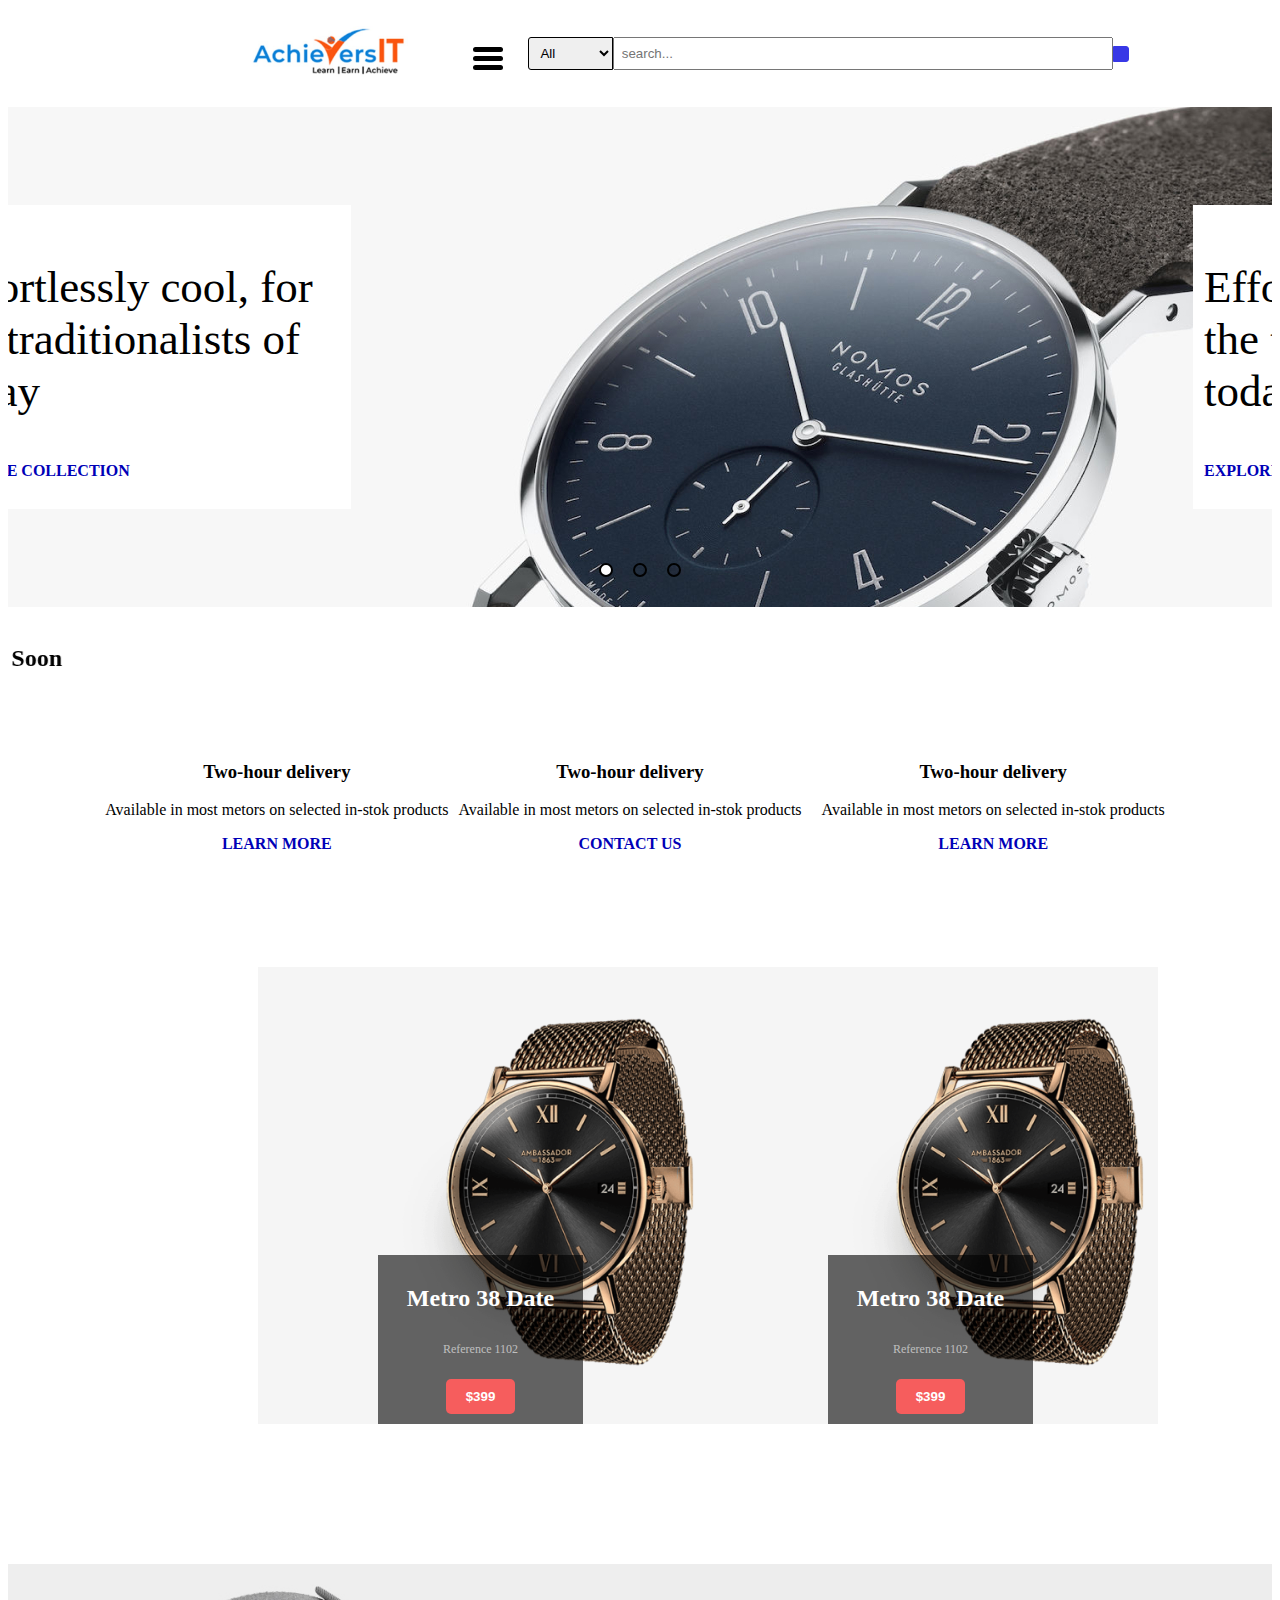
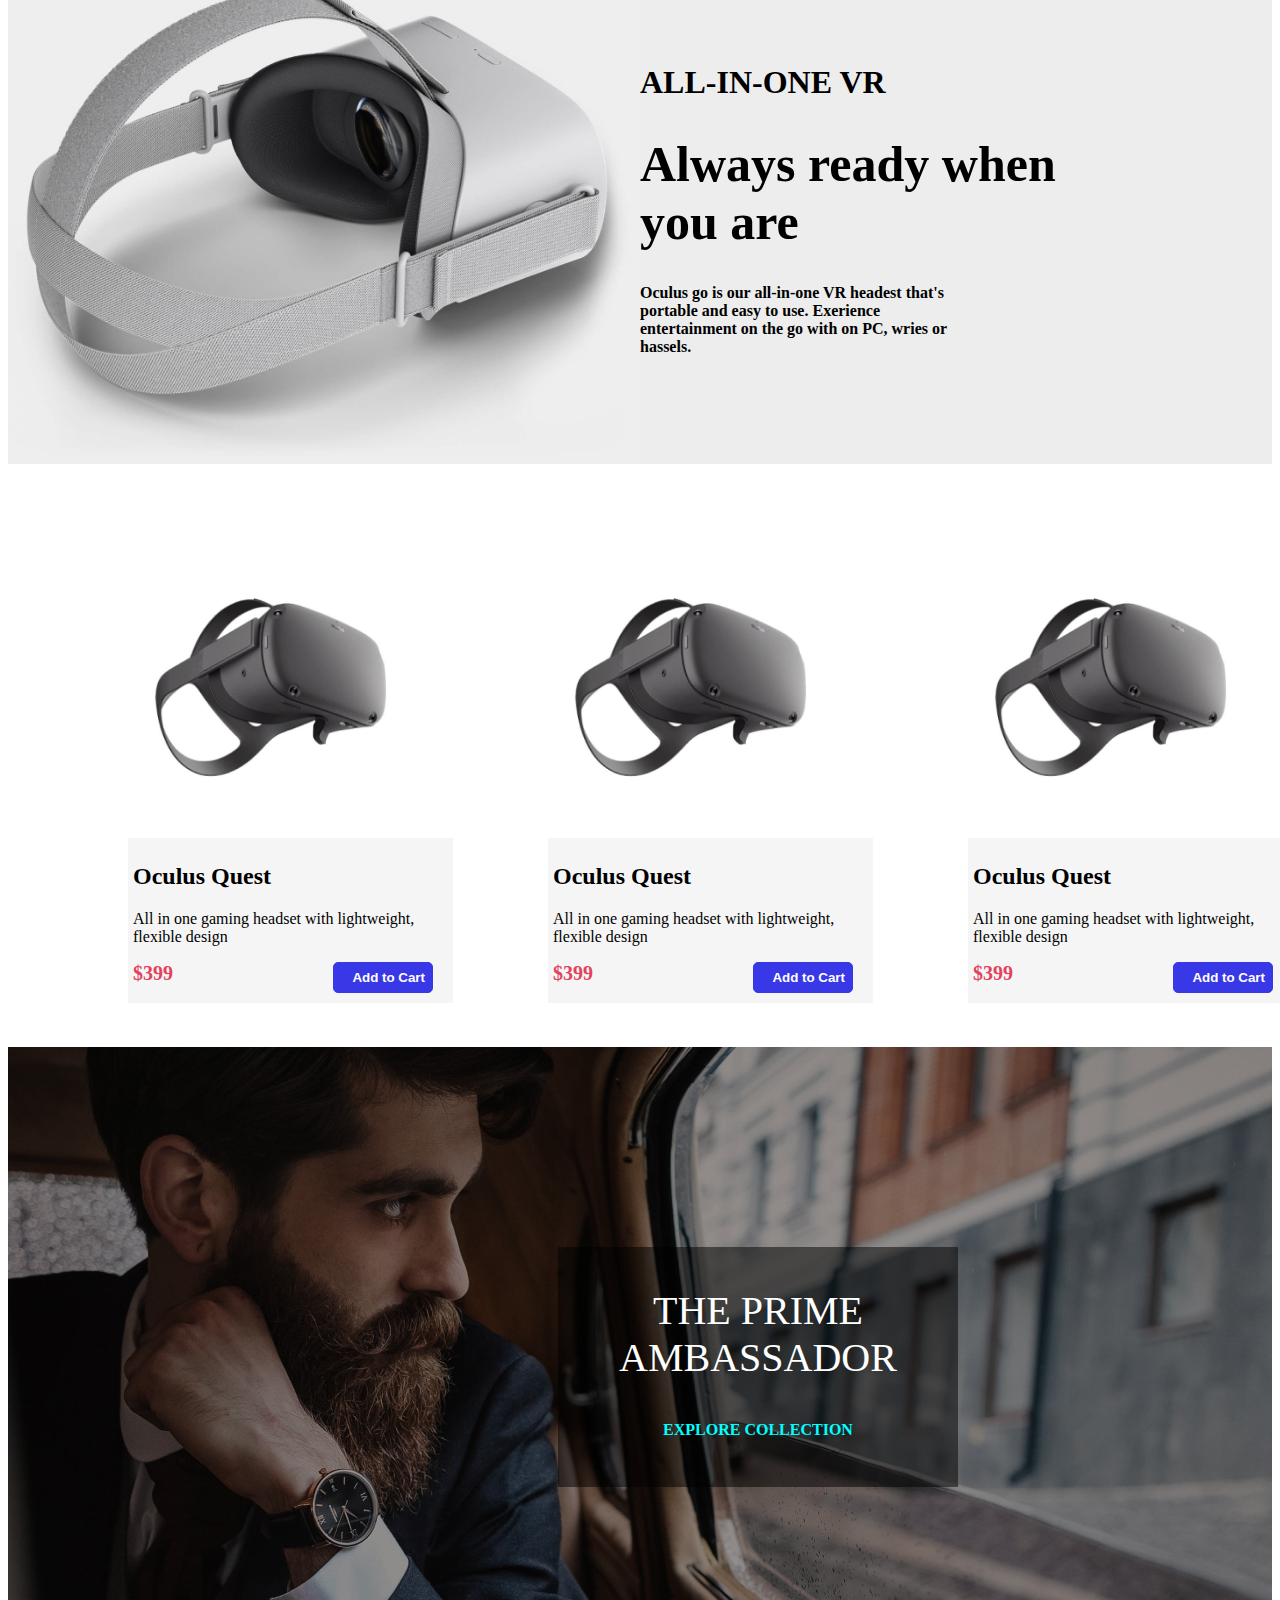
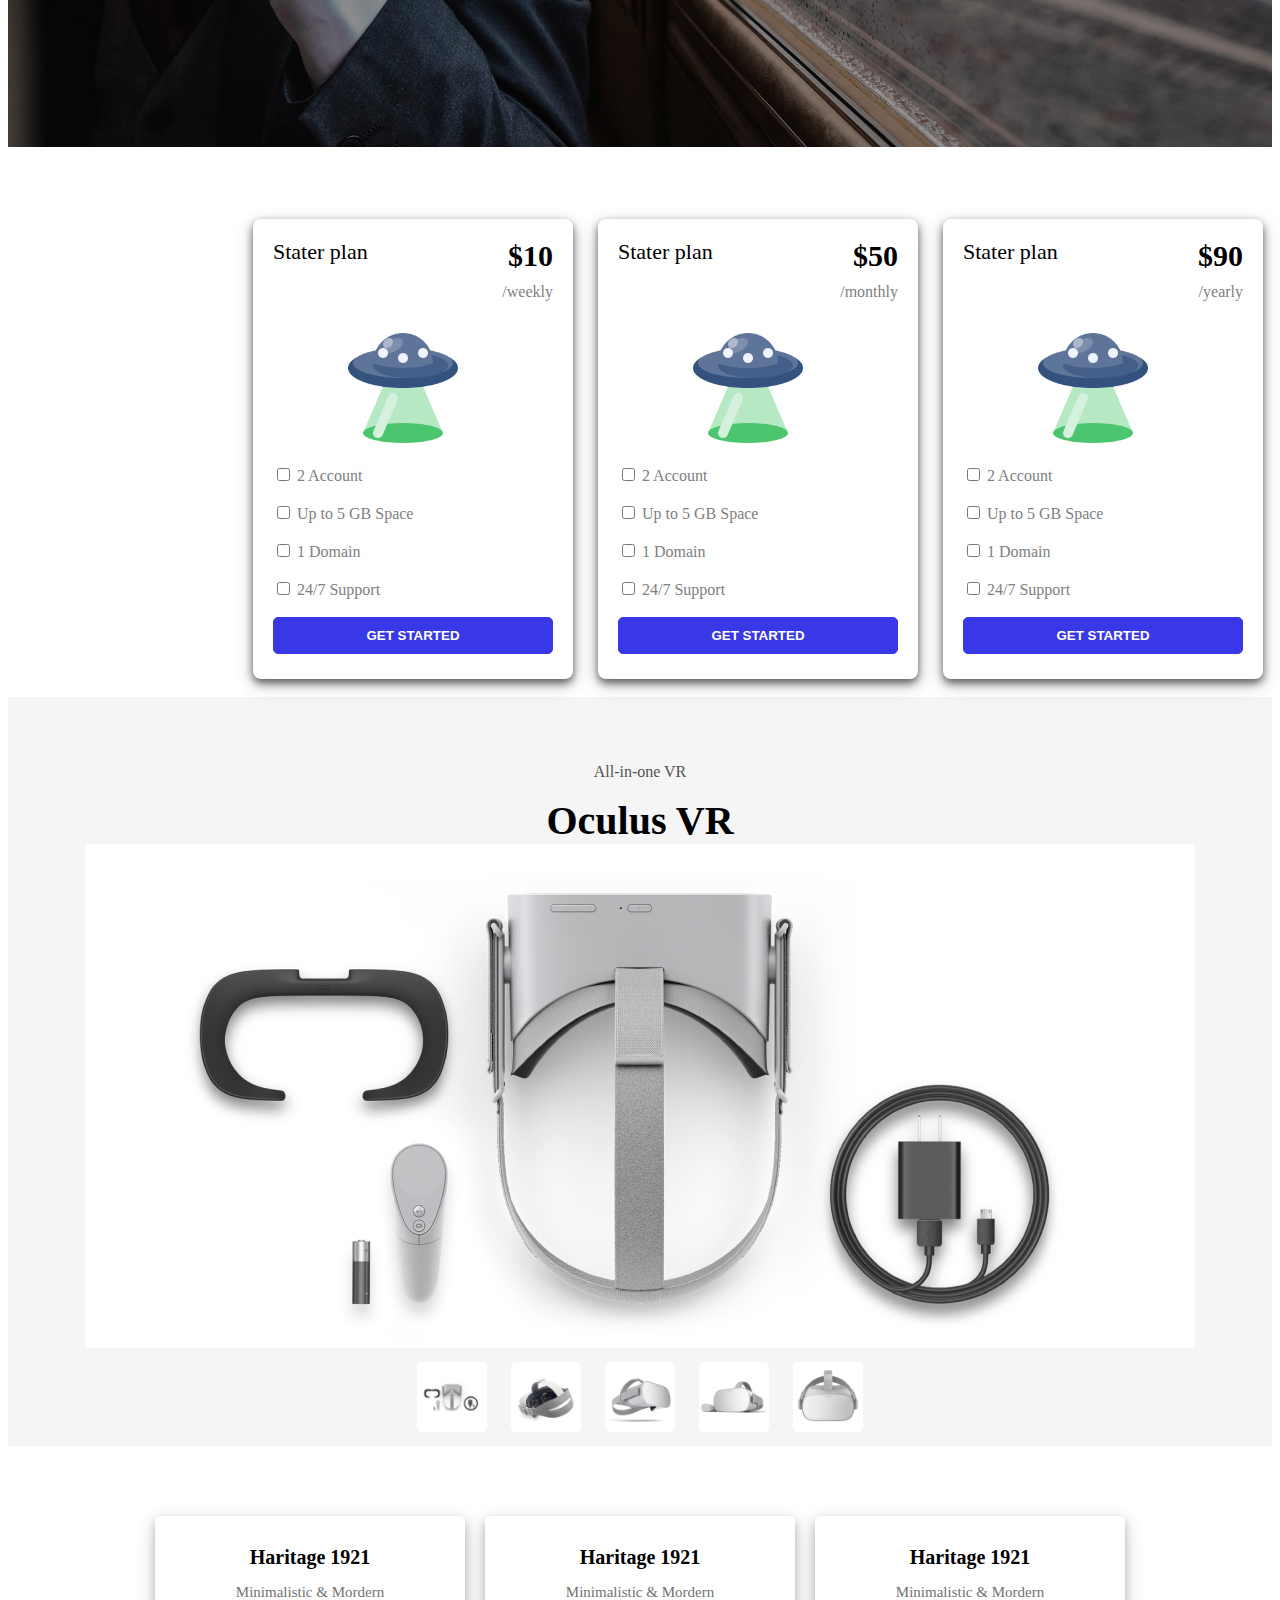
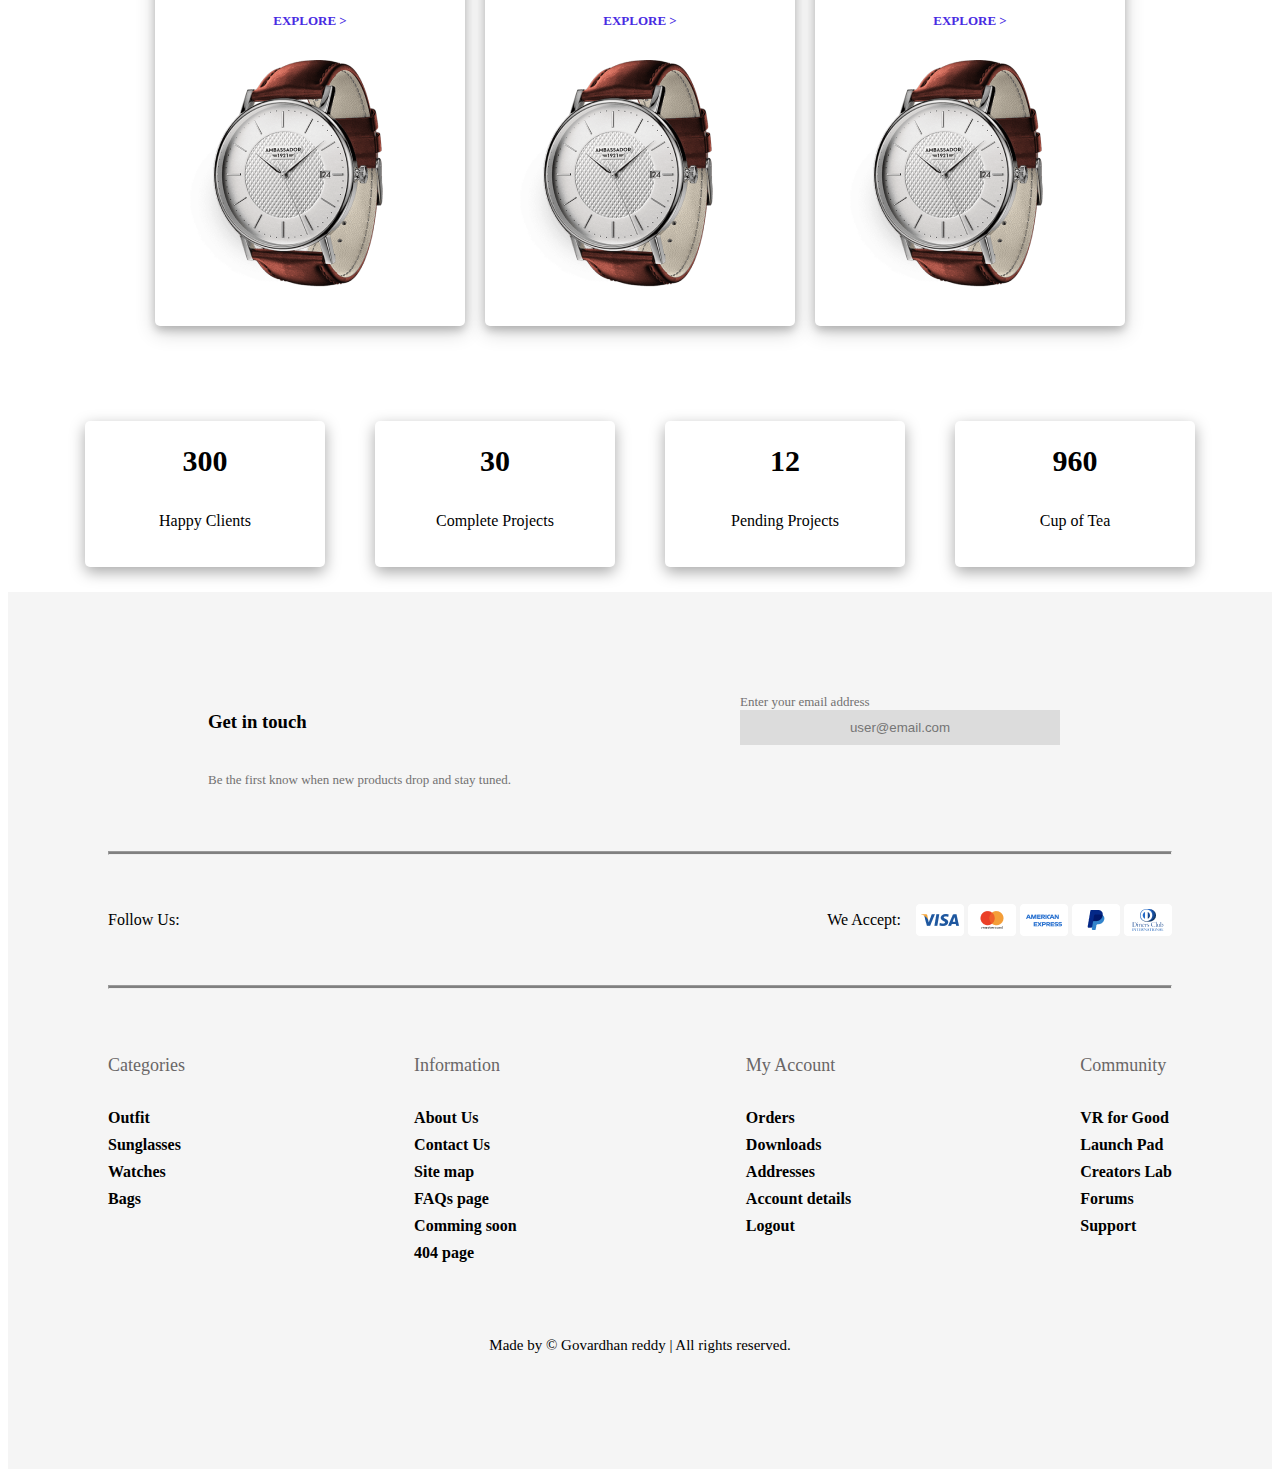
==== Index.html @ 6fb1ae03 "Watch project new updates" ====
<!DOCTYPE html>
<html lang="en">

<head>
    <meta charset="UTF-8">
    <meta name="viewport" content="width=device-width, initial-scale=1.0">
    <link rel="stylesheet" href="./Header.css">
    <link rel="stylesheet" href="https://cdnjs.cloudflare.com/ajax/libs/font-awesome/6.4.2/css/all.min.css"
        integrity="sha512-z3gLpd7yknf1YoNbCzqRKc4qyor8gaKU1qmn+CShxbuBusANI9QpRohGBreCFkKxLhei6S9CQXFEbbKuqLg0DA=="
        crossorigin="anonymous" referrerpolicy="no-referrer" />
    
    <title>Watch.com</title>

</head>

<body>
    <nav>
        <header class="countainer-1">
            <ul class="Logo">
                <li>
                    <a href="http://127.0.0.1:5500/Index.html#"><img class="logo-img" src="./images/Logo.jpeg" alt="Logo"></a>
                </li>
                <li>

                    <div id="navigation">
                        <div id="menu" onclick="onClickMenu()">
                            <div id="bar1" class="bar"></div>
                            <div id="bar2" class="bar"></div>
                            <div id="bar3" class="bar"></div>
                        </div>
                    </div>
                
                    <div class="menu-box">
                        <div>
                            <div class="dropdown-menu">
                                <ul class="dropdown">
                                    <li class="list"><a href="#">ARTS & CRAFTS <i class="fa-solid fa-angle-right"></i></a>
                                        <div class="New-trends">
                                            <ul class="New_options">
                                                <li >
                                                    <h3>New Arrivals</h3>
                                                </li>
                                                <li>Dressess</li>
                                                <li>Jackets</li>
                                                <li>Hoods & sweatshirts</li>
                                                <li>Sweaters</li>
                                                <li>Top & Tees</li>
                                                <li>Party Dressess</li>
                                            </ul>
                                            <ul class="New_options">
                                                <li>
                                                    <h3>Trending</h3>
                                                </li>
                                                <li>Dressess</li>
                                                <li>Jackets</li>
                                                <li>Hoods & sweatshirts</li>
                                                <li>Sweaters</li>
                                                <li>Top & Tees</li>
                                                <li>Party Dressess</li>
                                            </ul>
                                        </div>
                                    </li>
                
                                    <li class="list"><a href="#">FASHON<i class="fa-solid fa-angle-right"></i></a>
                                        <div class="New-trends">
                                            <ul class="New_options">
                                                <li class="">
                                                    <h3>New Arrivals</h3>
                                                </li>
                                                <li>Dressess</li>
                                                <li>Jackets</li>
                                                <li>Hoods & sweatshirts</li>
                                                <li>Sweaters</li>
                                                <li>Top & Tees</li>
                                                <li>Party Dressess</li>
                                            </ul>
                                            <ul class="New_options">
                                                <li>
                                                    <h3>Trending</h3>
                                                </li>
                                                <li>Dressess</li>
                                                <li>Jackets</li>
                                                <li>Hoods & sweatshirts</li>
                                                <li>Sweaters</li>
                                                <li>Top & Tees</li>
                                                <li>Party Dressess</li>
                                            </ul>
                                        </div>
                                    </li>
                                    <li class="list"><a href="#">HEALTH & HOUSEHOLD<i class=" fa-solid fa-angle-right"></i></a>
                                        <div class="New-trends">
                                            <ul class="New_options">
                                                <li class="">
                                                    <h3>New Arrivals</h3>
                                                </li>
                                                <li>Dressess</li>
                                                <li>Jackets</li>
                                                <li>Hoods & sweatshirts</li>
                                                <li>Sweaters</li>
                                                <li>Top & Tees</li>
                                                <li>Party Dressess</li>
                                            </ul>
                                            <ul class="New_options">
                                                <li>
                                                    <h3>Trending</h3>
                                                </li>
                                                <li>Dressess</li>
                                                <li>Jackets</li>
                                                <li>Hoods & sweatshirts</li>
                                                <li>Sweaters</li>
                                                <li>Top & Tees</li>
                                                <li>Party Dressess</li>
                                            </ul>
                                        </div>
                                    </li>
                                    <li class="list"><a href="#">BAGES & SHOES<i class="fa-solid fa-angle-right"></i></a>
                                        <div class="New-trends">
                                            <ul class="New_options">
                                                <li class="">
                                                    <h3>New Arrivals</h3>
                                                </li>
                                                <li>Dressess</li>
                                                <li>Jackets</li>
                                                <li>Hoods & sweatshirts</li>
                                                <li>Sweaters</li>
                                                <li>Top & Tees</li>
                                                <li>Party Dressess</li>
                                            </ul>
                                            <ul class="New_options">
                                                <li>
                                                    <h3>Trending</h3>
                                                </li>
                                                <li>Dressess</li>
                                                <li>Jackets</li>
                                                <li>Hoods & sweatshirts</li>
                                                <li>Sweaters</li>
                                                <li>Top & Tees</li>
                                                <li>Party Dressess</li>
                                            </ul>
                                        </div>
                                    </li>
                                    <li class="list"><a href="#">JEWELRY & WATCHS<i class=" fa-solid fa-angle-right"></i></a>
                                        <div class="New-trends">
                                            <ul class="New_options">
                                                <li class="">
                                                    <h3>New Arrivals</h3>
                                                </li>
                                                <li>Dressess</li>
                                                <li>Jackets</li>
                                                <li>Hoods & sweatshirts</li>
                                                <li>Sweaters</li>
                                                <li>Top & Tees</li>
                                                <li>Party Dressess</li>
                                            </ul>
                                            <ul class="New_options">
                                                <li>
                                                    <h3>Trending</h3>
                                                </li>
                                                <li>Dressess</li>
                                                <li>Jackets</li>
                                                <li>Hoods & sweatshirts</li>
                                                <li>Sweaters</li>
                                                <li>Top & Tees</li>
                                                <li>Party Dressess</li>
                                            </ul>
                                        </div>
                                    </li>
                                    <li class="list"><a href="#">BEAUTY & HEALTH<i class="fa-solid fa-angle-right"></i></a>
                                        <div class="New-trends">
                                            <ul class="New_options">
                                                <li class="">
                                                    <h3>New Arrivals</h3>
                                                </li>
                                                <li>Dressess</li>
                                                <li>Jackets</li>
                                                <li>Hoods & sweatshirts</li>
                                                <li>Sweaters</li>
                                                <li>Top & Tees</li>
                                                <li>Party Dressess</li>
                                            </ul>
                                            <ul class="New_options">
                                                <li>
                                                    <h3>Trending</h3>
                                                </li>
                                                <li>Dressess</li>
                                                <li>Jackets</li>
                                                <li>Hoods & sweatshirts</li>
                                                <li>Sweaters</li>
                                                <li>Top & Tees</li>
                                                <li>Party Dressess</li>
                                            </ul>
                                        </div>
                                    </li>
                                    <li class="list"><a href="#">ELECTRONICS<i class=" fa-solid fa-angle-right"></i></a>
                                        <div class="New-trends">
                                            <ul class="New_options">
                                                <li class="">
                                                    <h3>New Arrivals</h3>
                                                </li>
                                                <li>Dressess</li>
                                                <li>Jackets</li>
                                                <li>Hoods & sweatshirts</li>
                                                <li>Sweaters</li>
                                                <li>Top & Tees</li>
                                                <li>Party Dressess</li>
                                            </ul>
                                            <ul class="New_options">
                                                <li>
                                                    <h3>Trending</h3>
                                                </li>
                                                <li>Dressess</li>
                                                <li>Jackets</li>
                                                <li>Hoods & sweatshirts</li>
                                                <li>Sweaters</li>
                                                <li>Top & Tees</li>
                                                <li>Party Dressess</li>
                                            </ul>
                                        </div>
                                    </li>
                                    <li class="list"><a href="#">HOME & GARDEN<i class=" fa-solid fa-angle-right"></i></a>
                                        <div class="New-trends">
                                            <ul class="New_options">
                                                <li class="">
                                                    <h3>New Arrivals</h3>
                                                </li>
                                                <li>Dressess</li>
                                                <li>Jackets</li>
                                                <li>Hoods & sweatshirts</li>
                                                <li>Sweaters</li>
                                                <li>Top & Tees</li>
                                                <li>Party Dressess</li>
                                            </ul>
                                            <ul class="New_options">
                                                <li>
                                                    <h3>Trending</h3>
                                                </li>
                                                <li>Dressess</li>
                                                <li>Jackets</li>
                                                <li>Hoods & sweatshirts</li>
                                                <li>Sweaters</li>
                                                <li>Top & Tees</li>
                                                <li>Party Dressess</li>
                                            </ul>
                                        </div>
                                    </li>
                                </ul>
                            </div>
                        </div>
                
                
                    </div>


                    

                </li>
                <li>
                    <select class="All">
                        <option>All</option>
                        <option>option 1</option>
                        <option>option 2</option>
                        <option>option 3</option>
                        <option>option 4</option>
                    </select>
                </li>
                <li>
                    <input type="search" name="search" id="search" placeholder="search...">
                </li>
                <li class="icon-1">
                    <i class="fa fa-search" aria-hidden="true"></i>
                </li>
                <li class="icon-2">
                    <a href="#"><i class="fa fa-user" aria-hidden="true"></i></a>

                </li>
                <li class="icon-3">
                    <a href="#"><i class="fa fa-shopping-cart" aria-hidden="true"></i></a>
                </li>
            </ul>
        </header>
    </nav>





    <!-- --------------------------carousel-item-------------------------------->
    <div class="container">
        <div class="carousel">
            <div class="slider">
                <section class="sub-slider-1">
                    <div class="content">
                        <p class="content-1">
                            Effortlessly cool, for
                            the traditionalists of
                            today
                        </p>
                        <span class="content-2">EXPLORE COLLECTION</span><BR></BR>


                    </div>
                </section>
                <section class="sub-slider-2">
                    <div class="content">
                        <p class="content-1">
                            Effortlessly cool, for
                            the traditionalists of
                            today
                        </p>
                        <span class="content-2">EXPLORE COLLECTION</span><BR></BR>


                    </div>

                </section>
                <section class="sub-slider-3">
                    <div class="content">
                        <p class="content-1">
                            Effortlessly cool, for
                            the traditionalists of
                            today
                        </p>
                        <span class="content-2">EXPLORE COLLECTION</span><BR></BR>


                    </div>

                </section>
            </div>
            <div class="controls">
                <span class="arrow  left"><i class="fa-solid fa-angle-left fa-beat fa-2xl"></i></span>
                <span class="arrow right"><i class="fa-solid fa-angle-right fa-beat  fa-2xl"></i></span>
                <ul class="disk">
                    <li class="selected"> </li>
                    <li></li>
                    <li></li>
                </ul>
            </div>
        </div>
    </div><br>
    <marquee width="100%" direction="right"><h2>Offer Expiring Soon</h2></marquee><br>

    <!---------------------features of first page-------------------------->

    <section class="features">
        <div class="sub-features-1">
            <i class="  features-icon1 fa-solid fa-truck-fast fa-beat fa-2xl"
                style="color: rgb(4, 4, 124);"></i><br><br>
            <h3>Two-hour delivery</h3>
            <p class="p1">Available in most metors on selected in-stok products</p>
            <p id="p-1"><a class="a-1" href="https://about.google/products/">LEARN MORE</a></p><br>
        </div>
        <div class="sub-features-2">
            <i class=" features-icon2 fa fa-commenting fa-beat fa-2xl" style="color: rgb(4, 4, 124);"
                aria-hidden="true"></i><br><br>
            <h3>Two-hour delivery</h3>
            <p>Available in most metors on selected in-stok products</p>
            <p id="p2"><a class="a-2" href="#">CONTACT US</a></p><br>
        </div>
        <div class="sub-features-3">
            <i class=" features-icon3 fa fa-credit-card-alt fa-beat fa-2xl " style="color: rgb(4, 4, 124);"
                aria-hidden="true"></i><br><br>
            <h3>Two-hour delivery</h3>
            <p>Available in most metors on selected in-stok products</p>
            <p id="p3"><a class="a-3" href="#">LEARN MORE</a></p><br>

        </div>
    </section>

    <!-- -------------features of watch page---------------- -->


    <section class="watch-items">
        <div class="watch">
            <img src="./images/product-1.jpg" alt="watch-image" />
            <div class="watch-content">
                <h2 class="watch-heading">Metro 38 Date</h2>
                <p class="watch-para">Reference 1102</p>
                <button><i class="add-to-cart-icon fa-solid fa-cart-shopping"></i> $399</button>
            </div>
        </div>
        <div class="watch">
            <img src="./images/product-1.jpg" alt="watch-image" />
            <div class="watch-content">
                <h2 class="watch-heading">Metro 38 Date</h2>
                <p class="watch-para">Reference 1102</p>
                <button><i class="add-to-cart-icon fa-solid fa-cart-shopping"></i> $399</button>
            </div>
        </div>
    </section>
    <!-- -------------New-updates of watch page---------------- -->

    <section class="new-updates">
        <div class="update-1">
            <img class="update-img" src="./images/content-2.jpg" alt="update-1">

        </div>
        <div class="update-2">

            <div class="sub-update">
                <h1>ALL-IN-ONE VR</h1>
                <h1 class="sub-update-1">Always ready when <br> you are</h1>
                <p>Oculus go is our all-in-one VR headest that's <br> portable

                    and easy to use. Exerience<br>
                    entertainment on the go with on PC, wries or<br> hassels.
                </p>
            </div>
        </div>
    </section>

    <!-------------------oculus----------------------->

    <section class="oculus">

        <div class="sub-oculus">
            <figure class="figure-1">
                <img class="figure-img" src="./images/product-2.jpg" alt="product-2">
                <figcaption>
                    <div class="sub-oculus-1">

                        <h2>Oculus Quest</h2>
                        <p>All in one gaming headset with lightweight,
                            flexible design</p>
                        <span class="price">$399</span>
                        <span>
                            <button class="cart">
                                <i class="fa fa-cart-plus" aria-hidden="true"></i>
                                <span>&nbsp;&nbsp;&nbsp;Add to Cart</span>
                            </button>
                        </span>

                    </div>
                </figcaption>
            </figure>
        </div>
        <div class="sub-oculus">
            <figure class="figure-1">
                <img class="figure-img" src="./images/product-2.jpg" alt="product-2">
                <figcaption>
                    <div class="sub-oculus-1">

                        <h2>Oculus Quest</h2>
                        <p>All in one gaming headset with lightweight,
                            flexible design</p>
                        <span class="price">$399</span>
                        <span>
                            <button class="cart">
                                <i class="fa fa-cart-plus" aria-hidden="true"></i>
                                <span>&nbsp;&nbsp;&nbsp;Add to Cart</span>
                            </button>
                        </span>

                    </div>
                </figcaption>
            </figure>
        </div>
        <div class="sub-oculus">
            <figure class="figure-1">
                <img class="figure-img" src="./images/product-2.jpg" alt="product-2">
                <figcaption>
                    <div class="sub-oculus-1">

                        <h2>Oculus Quest</h2>
                        <p>All in one gaming headset with lightweight,
                            flexible design</p>
                        <span class="price">$399</span>
                        <span>
                            <button class="cart">
                                <i class="fa fa-cart-plus" aria-hidden="true"></i>
                                <span>&nbsp;&nbsp;&nbsp;Add to Cart</span>
                            </button>
                        </span>

                    </div>
                </figcaption>
            </figure>
        </div>
    </section><br><br><br>

    <!------------------------Explore collections------------------------>

    <section class="collections">
        <div class="sub-collection">
            <p class="the-prime">THE PRIME <br> AMBASSADOR</p>
            <p class="ambassador">EXPLORE COLLECTION</p>
        </div>

    </section><br><br><br><br>



    <!---------------------------stater plane---------------------->
    <section class="stater-plane">
        <div class="sub-stater-plane">
            <span class="Stater">Stater plan</span><span class="plan">$10</span><br><br>
            <span class="weekly">/weekly</span>


            <img class="pricing" src="./images/pricing-5.png" alt="pricing"><br><br>


            <input type="checkbox" id="check">
            <label for="check">2 Account</label><br><br>

            <input type="checkbox" id="space">
            <label for="space">Up to 5 GB Space</label><br><br>

            <input type="checkbox" id="domain">
            <label for="domain">1 Domain</label><br><br>

            <input type="checkbox" id="support">
            <label for="support">24/7 Support</label><br><br>

            <button class="STARTED">
                GET STARTED
            </button>

        </div>
        <div class="sub-stater-plane">
            <span class="Stater">Stater plan</span><span class="plan">$50</span><br><br>
            <span class="weekly">/monthly</span>


            <img class="pricing" src="./images/pricing-5.png" alt="pricing"><br><br>


            <input type="checkbox" id="check-2">
            <label for="check-2">2 Account</label><br><br>

            <input type="checkbox" id="space-2">
            <label for="space-2">Up to 5 GB Space</label><br><br>

            <input type="checkbox" id="domain-2">
            <label for="domain-2">1 Domain</label><br><br>

            <input type="checkbox" id="support-2">
            <label for="support-2">24/7 Support</label><br><br>

            <button class="STARTED">
                GET STARTED
            </button>

        </div>
        <div class="sub-stater-plane">
            <span class="Stater">Stater plan</span><span class="plan">$90</span><br><br>
            <span class="weekly">/yearly</span>


            <img class="pricing" src="./images/pricing-5.png" alt="pricing"><br><br>


            <input type="checkbox" id="check-3">
            <label for="check-3">2 Account</label><br><br>

            <input type="checkbox" id="space-3">
            <label for="space-3">Up to 5 GB Space</label><br><br>

            <input type="checkbox" id="domain-3">
            <label for="domain-3">1 Domain</label><br><br>

            <input type="checkbox" id="support-3">
            <label for="support-3">24/7 Support</label><br><br>

            <button class="STARTED">
                GET STARTED
            </button>

        </div>

    </section><br>
    <!-----------------------All-in-one VR------------------------->
    <section class="All-in-one_VR">
        <div class="sub-VR">
            <p class="sub-VR1">All-in-one VR</p>
            <h2 class="sub-VR2">Oculus VR</h2><br>
            <img class="thunb-1" src="./images/product-3.jpg" alt="thunb-1">



        </div>
        <div class="all-VR">
            <img class="all-VR1" src="./images/thunb-1.jpg" alt="thunb-1">
            <img class="all-VR1" src="./images/thunb-2.jpg" alt="thunb-2">
            <img class="all-VR1" src="./images/thunb-3.jpg" alt="thunb-3">
            <img class="all-VR1" src="./images/thunb-4.jpg" alt="thunb-4">
            <img class="all-VR1" src="./images/thunb-5.jpg" alt="thunb-5">
            
        </div>

    </section>


    <!-- Haritage watch section starts -->
    <section class="haritage-watchs">
        <div class="haritage-watch">
            <div class="haritage-watch-content">
                <h3 class="haritage-watch-heading">Haritage 1921</h3>
                <p class="haritage-watch-para">Minimalistic & Mordern</p>
                <a class="haritage-watch-explore" href="#">EXPLORE ></a>
            </div> 
            <div>
                <img src="./images/product-4.jpg" alt="Haritage-watch-image">
            </div>
        </div>
        <div class="haritage-watch">
            <div class="haritage-watch-content">
                <h3 class="haritage-watch-heading">Haritage 1921</h3>
                <p class="haritage-watch-para">Minimalistic & Mordern</p>
                <a class="haritage-watch-explore" href="#">EXPLORE ></a>
            </div> 
            <div>
                <img src="./images/product-4.jpg" alt="Haritage-watch-image">
            </div>
        </div>
        <div class="haritage-watch">
            <div class="haritage-watch-content">
                <h3 class="haritage-watch-heading">Haritage 1921</h3>
                <p class="haritage-watch-para">Minimalistic & Mordern</p>
                <a class="haritage-watch-explore" href="#">EXPLORE ></a>
            </div> 
            <div>
                <img src="./images/product-4.jpg" alt="Haritage-watch-image">
            </div>
        </div>
    </section>
    <!-- Haritage watch section ends -->
    <!-- About clients and project section starts -->
    <section class="clients-project">
        <div class="boxes">
            <i class="fa-solid fa-user-group fa-2xl"></i>
            <h3>300</h3>
            <p>Happy Clients</p>
        </div>
        <div class="boxes">
            <div><i class="fa-solid fa-check fa-2xl"></i></div>
            <h3>30</h3>
            <p>Complete Projects</p>
        </div>
        <div class="boxes">
            <div><i class="fa-regular fa-hourglass fa-2xl"></i></div>
            <h3>12</h3>
            <p>Pending Projects</p>
        </div>
        <div class="boxes">
            <div><i class="fa-solid fa-mug-hot fa-2xl" ></i></div>
            <h3>960</h3>
            <p>Cup of Tea</p>
        </div>
    </section>
</main>
    <!-- About clients and project section ends -->
    <!-- Footer Section Starts-->
    <footer>
        <!-- footer 1st section starts -->
        <section class="footer-section1">
            <div class="get-in-touch">
                <h3 class="get-in-touch-heading">Get in touch</h3>
            <p class="get-in-touch-para">Be the first know when new products drop and stay tuned.</p>
        </div>
        <div class="email-address">
            <label class="email-lable" for="email">Enter your email address</label><br>
            <i class="fa-solid fa-user user-icon"></i>
            <input class="email-input" type="email" placeholder=" user@email.com " />
            <i class="fa-solid fa-forward arrow"></i>
        </div>
    </section>
    <!-- footer 1nd section ends -->
    <hr>
    <!-- footer 2nd section starts -->
    <section class="footer-section2">
        <div class="follow-us">
            <span class="follow-us-para">Follow Us:</span>
            <a href=""><i class="fa-brands fa-facebook-f fa-xl"></i></a>
            <a href=""><i class="fa-brands fa-twitter fa-xl"></i></a>
            <a href=""><i class="fa-brands fa-linkedin fa-xl"></i></a>
            <a href=""><i class="fa-brands fa-instagram fa-xl"></i></a>
            <a href=""><i class="fa-brands fa-whatsapp fa-xl"></i></a>
        </div>
        <div class="payment">
            <p class="we-accept">We Accept:</p>
            <img src="./images/payment.png" alt="payment-image">
        </div>
    </section>
    <!-- footer 2nd section ends -->
    <hr>
    <!-- Main footer -->
    <section class="page_info">
        <div>
            <p>Categories</p>
            <ul>
                <li>
                   <b>Outfit</b>
                </li>
                <li>
                    <b>Sunglasses</b>
                </li>
                <li>
                    <b> Watches</b>
                </li>
                <li>
                    <b> Bags</b>
                </li>
            </ul>
        </div>
        <div>
            <p>Information</p>
            <ul>
                <li>
                   <b>About Us</b>
                </li>
                <li>
                    <b>Contact Us</b>
                </li>
                <li>
                    <b>Site map</b>
                </li>
                <li>
                    <b>FAQs page</b>
                </li>
                <li>
                    <b>Comming soon</b>
                </li>
                <li>
                    <b>404 page</b>
                </li>
            </ul>
        </div>
        <div>
            <p>My Account</p>
            <li>
                <b>Orders</b>
             </li>
             <li>
                 <b>Downloads</b>
             </li>
             <li>
                 <b>Addresses</b>
             </li>
             <li>
                 <b>Account details</b>
             </li>
             <li>
                 <b>Logout</b>
             </li>
        </div>
        <div>
            <p>Community</p>
            <li>
                <b>VR for Good</b>
             </li>
             <li>
                 <b>Launch Pad</b>
             </li>
             <li>
                 <b>Creators Lab</b>
             </li>
             <li>
                 <b>Forums</b>
             </li>
             <li>
                 <b>Support</b>
             </li>
        </div>
    </section>
    <p class="copyrights">Made by © Govardhan reddy | All rights reserved.</p>
</footer>
    <!-- Footer Section ends-->




    <script src="./Menu.js"></script>
    <script src="Carousel.js"></script>





</body>

</html>
---- Header.css ----
/* *{
            margin: 0px;
            padding: 0px;
            box-sizing: border-box;
        } */


 /* -------------------header style------------------ */
 .Countainer-1,
 .Logo {
     display: flex;
     /* justify-content: center; */
     align-items: center;
 }

 .logo-img{
     width: 160px;
     margin-left: 200px;
     margin-right: 30px;
 }

 #dropbtn {
     margin-right: 30px;


 }

 .Logo,li {
     list-style: none;

 }

 .All {
     padding: 7.4px;
     border: 1px solid black;
     border-radius: 3px 0px 0px 3px;
 }

 #search {
     border: 2px 0px 2px 2px solid black;
     padding: 7px;
     width: 500px;
 }

 .icon-1 {
     color: white;
     background-color: rgb(56, 56, 230);
     border: 1px solid rgb(56, 56, 230);
     padding: 7px;
     border-radius: 0px 3px 3px 0px;
 }

 .icon-2 {
     margin-left: 30px;
 }

 .icon-2 {
     margin-right: 20px;

 }
 #navigation{
    margin: 5px 20px 0px 15px;
 }

 /* ------------------------------------Menu---------------------------------- */
 #menu {
    width: 35px;
    height: 20px;
    margin: 35px 0 20px 20px;
    cursor: pointer;
    z-index: 100;
    background-color: white; 
}
.bar {
    height: 5px;
    width: 30px;
    background-color: black;
    display: block;
    border-radius: 5px;
    transition: 0.3s ease;
}

#bar1 {
    transform: translateY(-4px);
}
#bar3 {
    transform: translateY(4px);
}
#menu.icon {
    background-color: blue; 
    padding: 9px 0px 2px 5px;
    border-radius: 3px;
}
#menu.icon .bar {
    background-color: white; 
}
.icon #bar1 {
    transform: translateY(4px) rotate(-45deg);
}
.icon #bar3 {
    transform: translateY(-6px) rotate(45deg);
}
.icon #bar2 {
    opacity: 0;
}
.menu-box{
    display: none;
}
.New-trends {
    display: grid;
    grid-template-columns: repeat(2,1fr);
    display: none;  
}

#dropbtn {
    background-color: white;
    border: 2px solid white;
    border-radius: 3px;
    padding: 5px 10px 5px 10px;
}

.dropdown-menu {
    background-color: white;
    border: 2px solid black;
    width: 300px;
    border-radius: 5px;
    margin-left: 30px;
}

.dropdown,
a {
    position: relative;
    text-decoration: none;
    list-style: none;
    color: black;
    padding: 0px;
}

.list:hover {

    background-color: rgb(44, 98, 215);
    border-radius: 5px;
    color: white;
}

.dropdown li a i {
    float: right;
}

.dropdown li {
    padding: 10px;
    padding-left: 10px;
}



/*----------- countainer ------------ */
.New-trends {

    display: flex;
    position: absolute;
    margin-left: 300px;
    margin-top: 0px;
    border: 2px solid rgb(2, 0, 0);
    background-color: white;
    width: 600px;
    height: 339px;
    border-radius: 5px;
    color: black;
    display: none;

}

.New_options {
    list-style: none;

}

/* -----------------menu hover------------------ */
.dropdown .list {
    position: relative;
}

.dropdown .list:hover .New-trends {
    display: block;
    position: absolute;
    top: 0;
    left: 100%;
    margin-left: 10px;
    margin-top: -10px;
    display: flex;
}
  

 /* ----------------------------------------------------carousel-item---------------------------------------- */

 .container {
    width: 100%;
    margin: 20px auto;

}

.carousel {
    /* border: 2px solid #ccc; */
    height: 500px;
    position: relative;
    overflow: hidden;


}

.slider {
    height: 100%;
    display: flex;
    width: 300%;
    /* border: 1px solid red; */
    transition: all 0.3s;


}

.slider section {
    flex-basis: 100%;
    display: flex;
    justify-content: center;
    align-items: center;

}

.sub-slider-1 {
    background-image: url(./images/banner-1.jpg);
    width: 100%;
}

.content {
    border: 1px solid white;
    background-color: white;
    padding: 10px;
    width: 400px;
    margin-left: -1000px;
    
}

.content-1 {
    font-size: 45px;
}

.content-2 {
    font-weight: bold;
    color: rgb(0, 0, 183);
}

.sub-slider-2 {
    background-image: url(./images/banner-2.jpg);
    width: 100%;
}

.sub-slider-3 {
    background-image: url(./images/banner-3.jpg);
    width: 100%;
}

.controls .arrow {
    position: absolute;
    top: 50%;
    cursor: pointer;
    transform: translateY(-50%);
}

.arrow.left {
    left: 10px;
}

.arrow.right {
    right: 10px;
}

.controls ul {
    position: absolute;
    bottom: 20px;
    left: 50%;
    transform: translate(-50%);
    list-style: none;
    display: flex;
    justify-content: center;
    align-items: center;
    padding: 0px;
    margin: 0px;
}

.controls ul li {
    width: 10px;
    height: 10px;
    border: 2px solid black;
    border-radius: 10px;
    margin: 10px;
    /* background-color: white; */
    cursor: pointer;
}

.controls ul li.selected {
    background: transparent;
    background-color: white;
}

 /* --------------------features of first page--------------------- */
 .features {
     display: flex;
     justify-content: center;
     align-items: center;
     flex-wrap: wrap;
     text-align: center;
 }

 .sub-features1 {
     padding: 10px;
 }

 #p-1,
 .a-1 {
     color: rgb(0, 0, 183);
     font-weight: bold;
 }

 .sub-features-2 {
     padding: 10px;
 }

 #p-2,
 .a-2 {
     color: rgb(0, 0, 183);
     font-weight: bold;
 }

 .sub-features-3 {
     padding: 10px;
 }

 #p-3,
 .a-3 {
     color: rgb(0, 0, 183);
     font-weight: bold;
 }

 /* ---------------features of watch page-------------- */
 .watch-items {
     display: grid;
     grid-template-columns: repeat(2, 1fr);
     place-items: center;
     margin: 0px 250px;
 }

 .watch {
     background-color: whitesmoke;
     height: 457px;
     margin: 70px 0px;
     width: 450px;
     position: relative;
     text-align: center;
     color: white;
 }

 .watch img {
     width: 100%;
     margin-left: 10px;
 }

 .watch-content {
     position: absolute;
     left: 120px;
     top: 288px;
     width: 185px;
     background-color: rgb(0, 0, 0, .6);
     padding: 10px;
 }

 .watch-content button {
     border: none;
     background-color: rgb(246, 93, 93);
     color: white;
     font-weight: bolder;
     padding: 10px 20px;
     border-radius: 5px;
 }

 .watch-para {
     color: rgb(255, 255, 255, .6);
     font-size: 12px;
 }

 .watch-heading,
 .watch-para {
     padding-bottom: 10px;
 }

 /* --------------New-updates of watch page------------ */
 .new-updates {
     display: grid;
     grid-template-columns: repeat(2, 1fr);
     place-items: center;

 }

 .update-1 {
     background-color: rgb(237, 237, 237);
     margin: 70px 0px;
     height: 500px;
     width: 100%;
     /* text-align: center; */
 }

 .update-1,
 .update-img {
     height: 500px;
     width: 100%;
     margin-left: 0px;
 }

 .update-2 {
     background-color: rgb(237, 237, 237);
     /* margin: 70px 0px; */
     height: 500px;
     width: 100%;
     /* text-align: center; */
 }

 .new-update,
 .sub-update {
     margin-top: 100px;
     font-weight: bold;
     padding: 0px;
 }

 .sub-update-1 {
     font-size: 50px;
     padding: 0px;
 }

 /* -------------------------oculus--------------- */
 .oculus {
     display: grid;
     grid-template-columns: repeat(3, 1fr);
     place-items: center;

 }

 .oculus,
 .sub-oculus {
     margin-left: 60px;
     margin-right: 60px;
 }

 .figure-1,
 .figure-img {
     width: 300px;
     height: 300px;
     margin: 0px;
 }

 .sub-oculus-1 {
     width: 300px;
     height: 150px;
     background-color: whitesmoke;
     padding: 5px 20px 10px 5px;


 }

 .price {
     font-weight: bold;
     font-size: 20px;
     color: rgb(227, 66, 93);
 }

 .cart {
     background-color: rgb(56, 56, 230);
     border: 1px solid rgb(56, 56, 230);
     border-radius: 5px;
     padding: 7px;
     color: white;
     font-weight: bold;
     float: right;
 }

 /* --------------Explore collections------------- */
 .collections {
     background-image: url(./images/content-4.jpg);
     width: 100%;
     height: 700px;
     position: relative;

 }

 .sub-collection {
     width: 400px;
     height: 240px;
     background-color: rgb(0, 0, 0, .5);
     position: absolute;
     left: 550px;
     top: 200px;
 }

 .the-prime {
     font-size: 40px;
     text-align: center;
     color: white;
 }

 .ambassador {

     text-align: center;
     color: aqua;
     font-weight: bold;
 }

 /* ------------------stater plane----------------- */
 .stater-plane {

     margin-left: 220px;
 }

 .sub-stater-plane {
     width: 280px;
     height: 420px;
     border-radius: 8px;
     box-shadow: 0 4px 8px 0 rgba(0, 0, 0, 0.6), 0 6px 20px 0 rgba(0, 0, 0, 0.19);
     padding: 20px;
     float: left;
     margin-left: 25px;


 }
 .stater-plane:after{
    content: "";
    display: table;
    clear: both;
 }

 .Stater {
     font-size: 22px;
 }

 .plan {
     font-size: 30px;
     float: right;
     font-weight: bold;
 }

 .weekly {
     float: right;
     color: gray;
 }

 .pricing {
     width: 110px;
     height: 110px;
     margin-left: 75px;
     margin-top: 50px;
 }
 label {
     color: gray;
 }
 .discription {
     float: left;
 }
 .STARTED {
     font-weight: bold;
     background-color: rgb(56, 56, 230);
     border: 1px solid rgb(56, 56, 230);
     color: white;
     padding: 10px 40px;
     border-radius: 5px;
     width: 100%;
 }
 /* ----------------All-in-one VR---------------------- */
 .All-in-one_VR{
    width: 100%;
    /* height: 700px; */
    background-color: whitesmoke;
 }
.sub-VR{

    text-align: center;
    padding-top: 50px;
 }
 .sub-VR1{
    color: rgb(83, 83, 83);
    /* display: inline; */
 }
 .sub-VR2{
    font-size: 40px;
    display: inline;

 }
 .all-VR{
   text-align: center;
   
 }
 .all-VR1{
 width: 70px; 
 margin: 10px; 
 border-radius: 5px;
}
.all-VR1:hover{
    transform: scale(1.2);
    transition: 0.3s;
    box-shadow: 0 4px 8px 0 rgba(0, 0, 0, 0.6), 0 6px 20px 0 rgba(0, 0, 0, 0.19);
 }


 /*--------------- Haritage Watch --------------*/
.haritage-watchs{
    display: flex;
    justify-content: center;

    margin: 70px;
}
.haritage-watch{
    text-align: center;
    padding: 10px ;
    margin: 0px 10px;
    width: 290px;
    height: 390px;
    border-radius: 5px;
    box-shadow: 0 4px 8px 0 rgba(0, 0, 0, 0.2), 0 6px 20px 0 rgba(0, 0, 0, 0.19);
}
.haritage-watch img{
margin: 20px 0px 0px -45px;
}
.haritage-watch-heading,.haritage-watch-para{
    margin-bottom: 10px;
}
.haritage-watch-heading{
    font-size: 20px;
}
.haritage-watch-para{
    font-size: 15px;
    color: rgb(114, 113, 113);
}
.haritage-watch-explore{
    text-decoration: none;
    font-weight: bolder;
    font-size: 13px;
    color: rgb(73, 43, 226);
}
/* About clients and project section starts */
.clients-project{
    display: flex;
    flex-wrap: wrap;
    justify-content: center;
}
.boxes{
    width: 200px;
    margin: 25px;
    padding: 15px 20px;
    text-align: center;
    box-shadow: rgba(0, 0, 0, 0.35) 0px 5px 15px;
    border-radius: 5px;
    line-height: 30px;
}
.boxes i{
    width: 70px;
    height: 35px;
    background-color: rgb(56, 56, 230);
    color: #Ffff;
    border-radius: 50px;
    padding-top: 33px;
}
.boxes h3{
    margin-top: 10px;
    font-size: 30px;
}
/* About clients and project section ends */
/* footer section starts */
/* section 1 */
footer{
    background-color: whitesmoke;
    padding: 100px;
}
.footer-section1{
    display: grid;
    grid-template-columns: repeat(2,1fr);
    margin-bottom: 30px;
}
.get-in-touch ,.email-address{
    margin-left: 100px;
}
.get-in-touch-para,.email-lable,.user-icon{
    font-size: 13px;
    color: rgb(114, 113, 113);
    padding:20px 0px;
}
.user-icon{
    position: absolute;
    left: 850px;
    padding: 10px 20px;
}
.email-input{
    border: none;
    background-color: gainsboro;
    padding: 10px;
    width: 300px;
    text-align: center;
}
.email-list{
    display: flex;
    list-style: none;
}
.arrow{
    /* background-color: rgb(56, 56, 230); */
    color: black;
    padding: 9.5px;
    border-radius: 5px;
    position: absolute;
    /* left: 1150px; */
}
footer hr{
    height: 2px;
    background-color: gray;
}
/* section 2 */
.footer-section2,.payment{
    margin: 20px 0px;
    display: flex;
    justify-content: space-between;
    align-items: center;
}
.follow-us .fa-brands{
    padding: 0px 6px;
    color: rgb(56, 56, 230);
    
}
.we-accept{
    padding-right: 15px;
}
.footer_part{
    padding: 50px;
}
.footer_starting_part{
    padding: 20px 20px;
    display: grid;
    grid-template-columns: repeat(2,1fr);
}
.social_media_icons,.we_accept_payments{
    display: grid;
    grid-template-columns: 20% 50%;
}
.page_info{
    display: flex;
    padding: 40px 0px;
    justify-content: space-between;
}
.page_info p{
    color:rgb(105, 102, 102);
    font-size: 18px;
    padding-bottom: 10px;
}
.page_info ul{
    padding: 0px;
}
.page_info li{
    list-style: none;
    line-height: 27px;
}
.copyrights{
    text-align: center;
    font-size: 15px;
}
/* footer section ends */
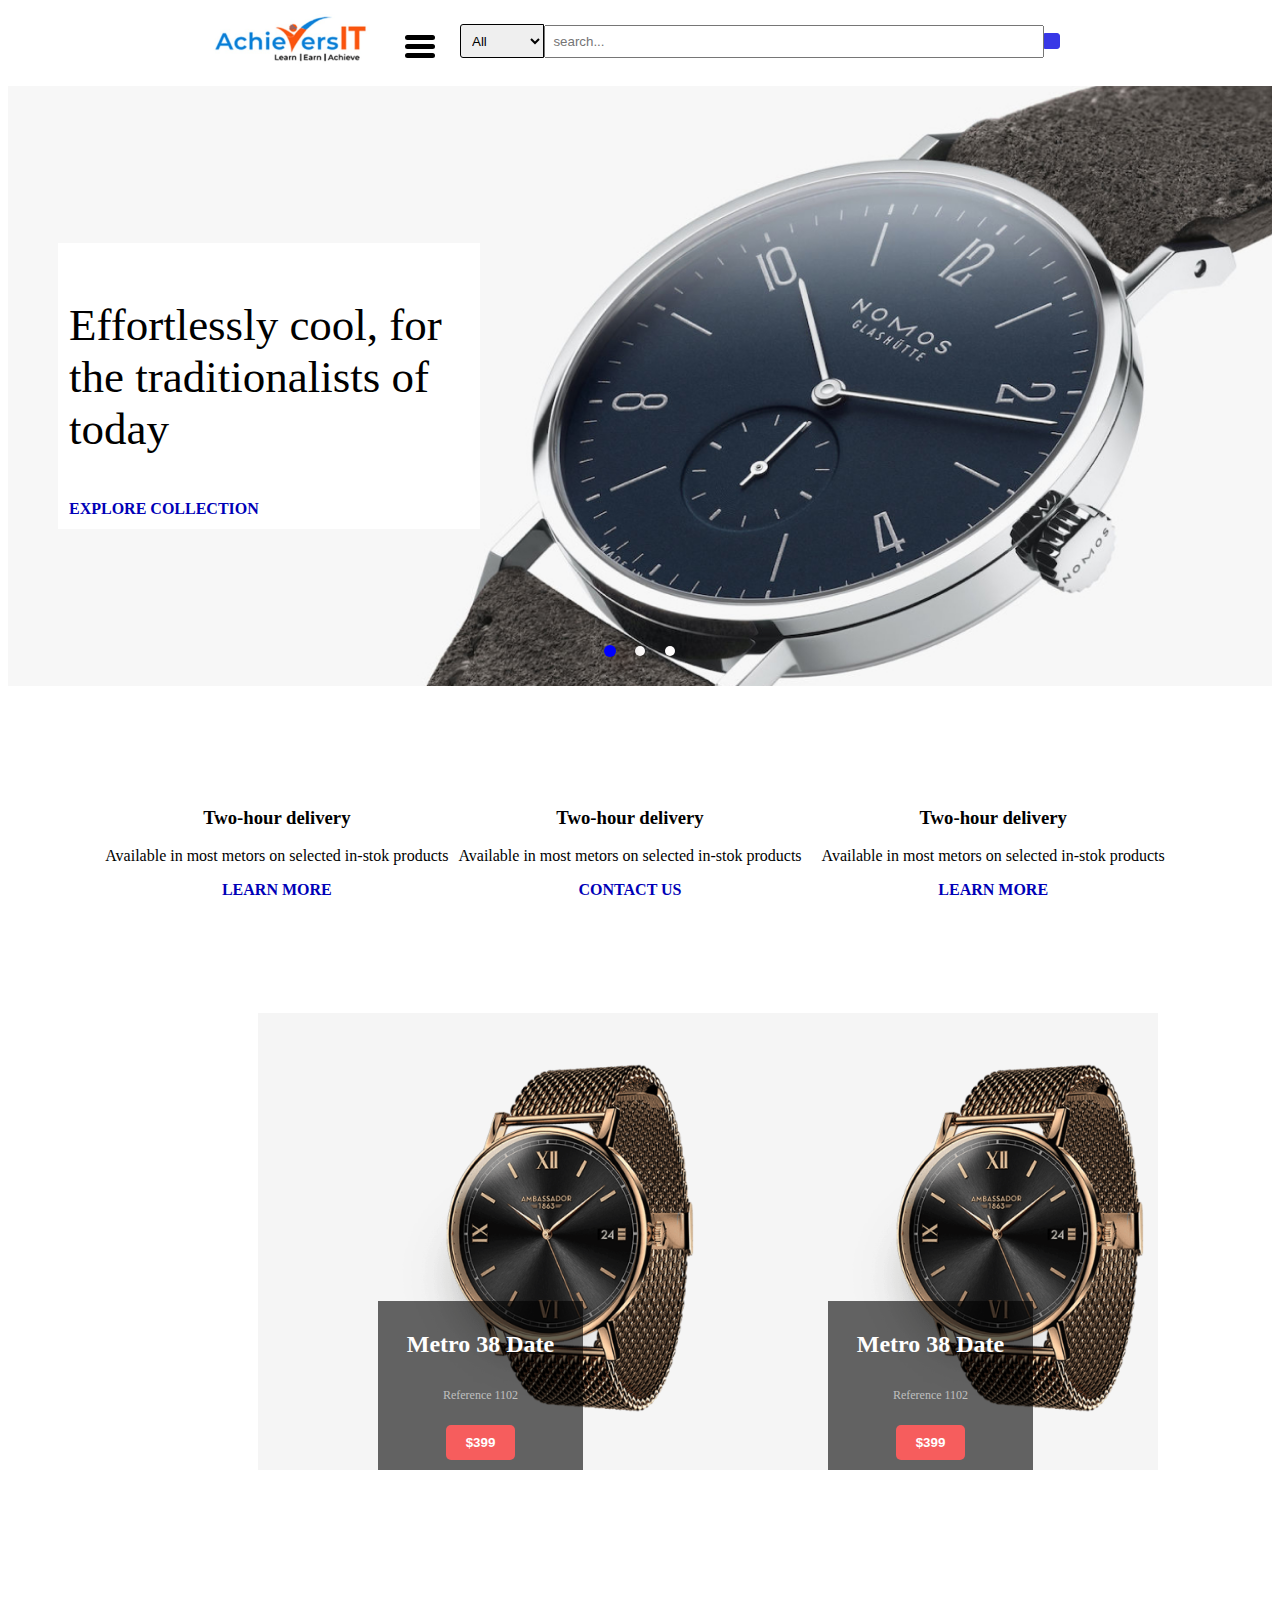
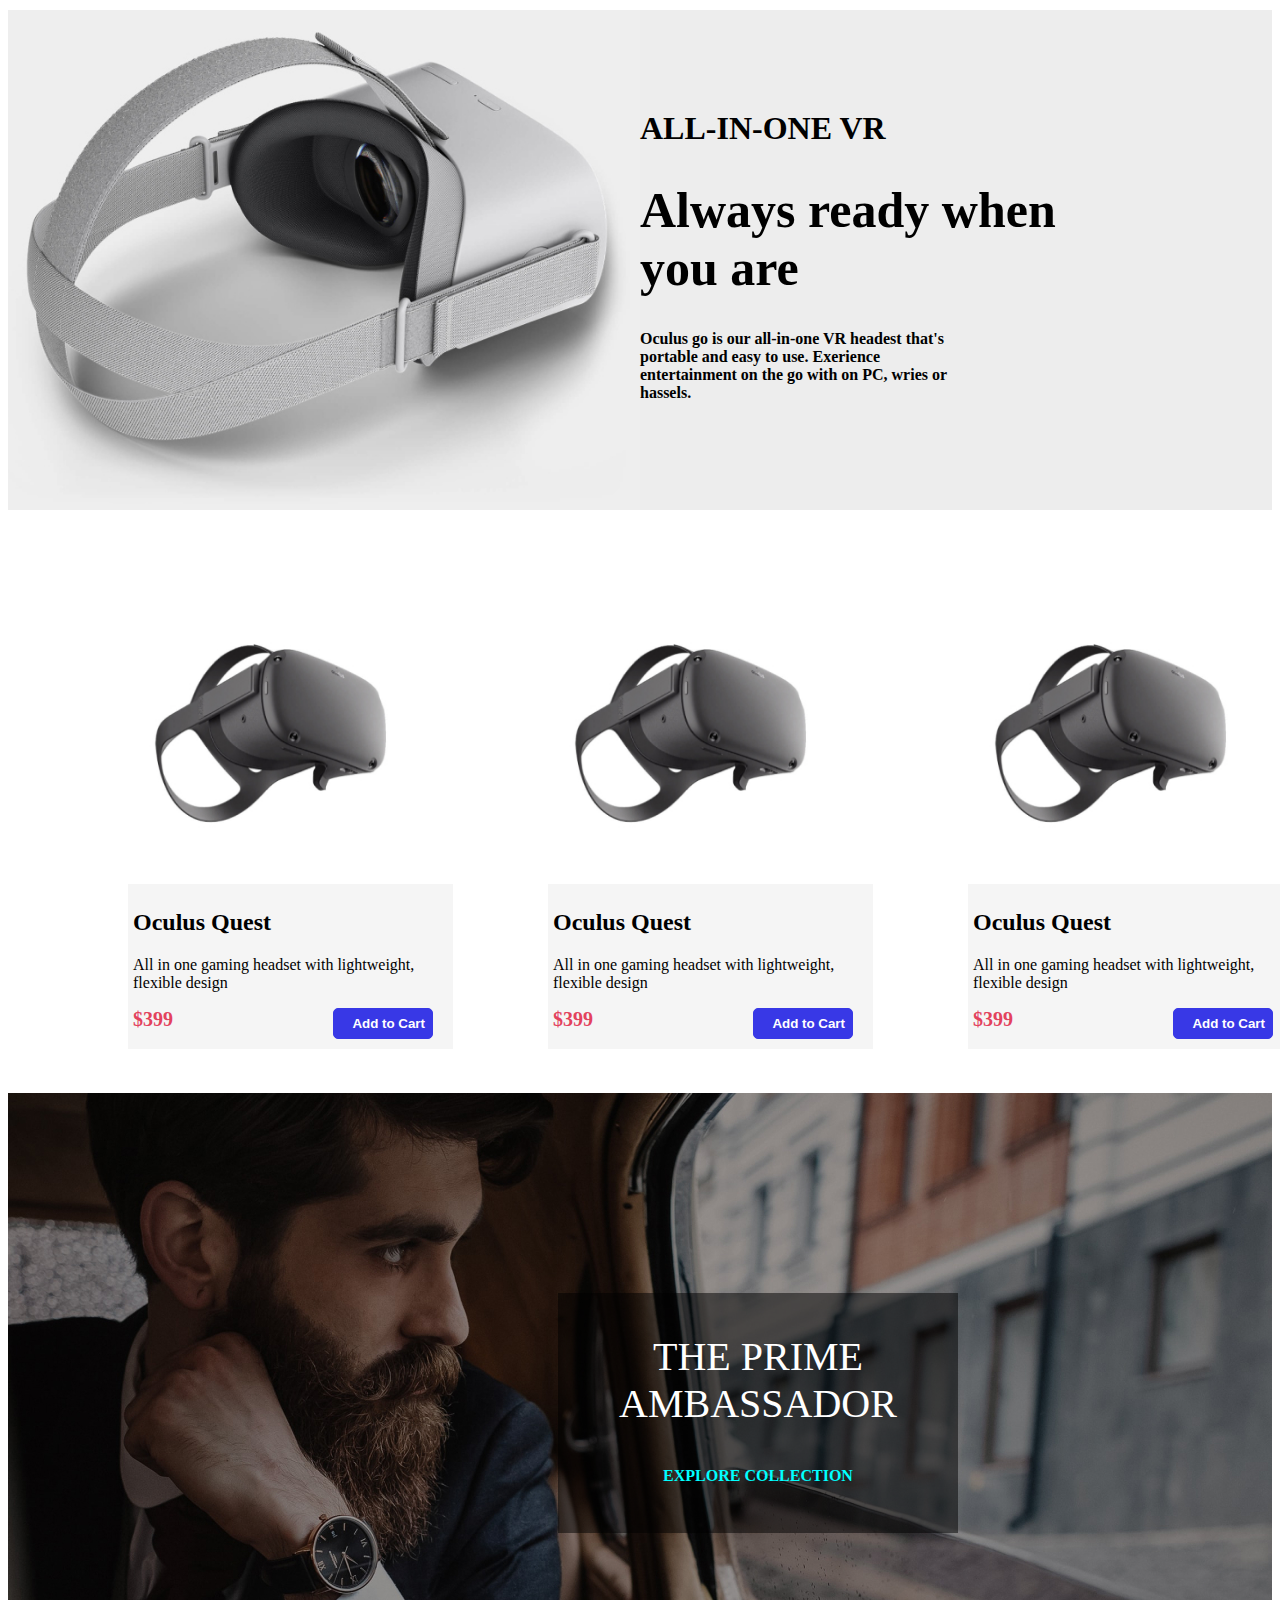
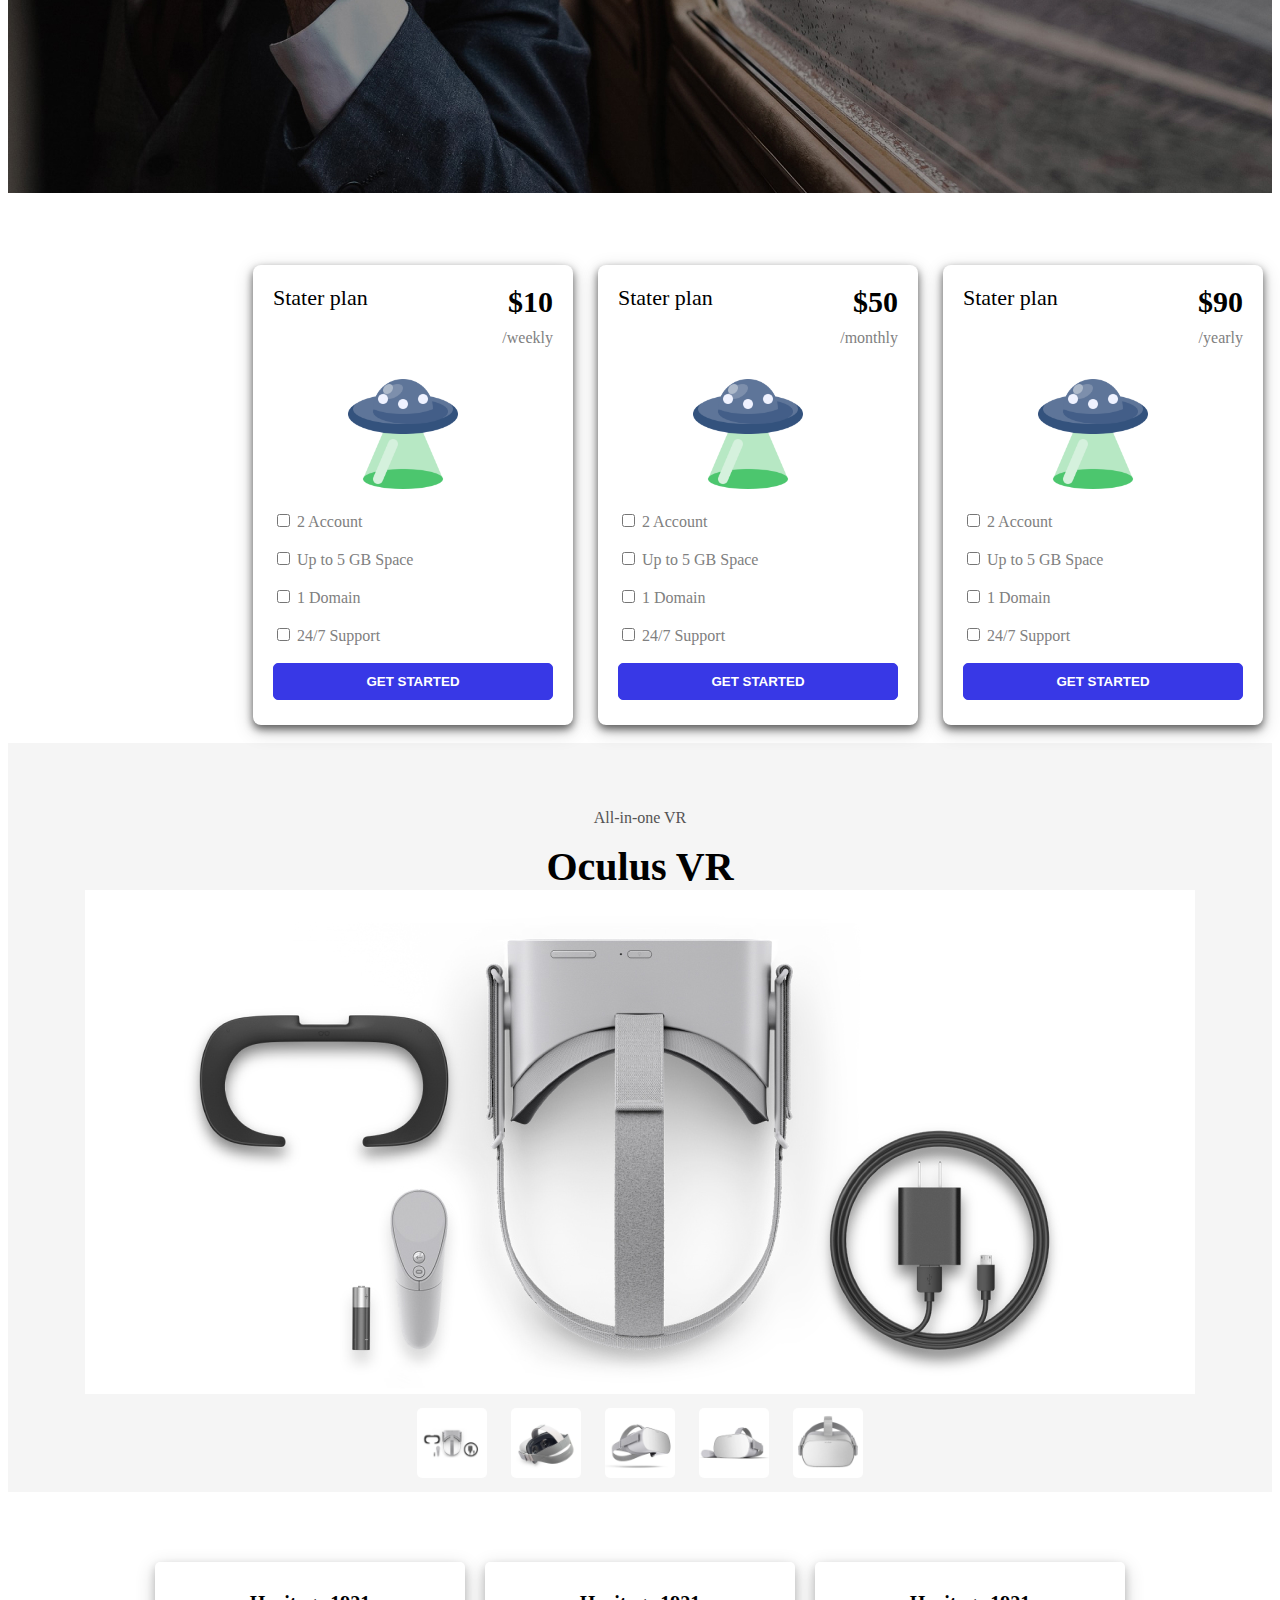
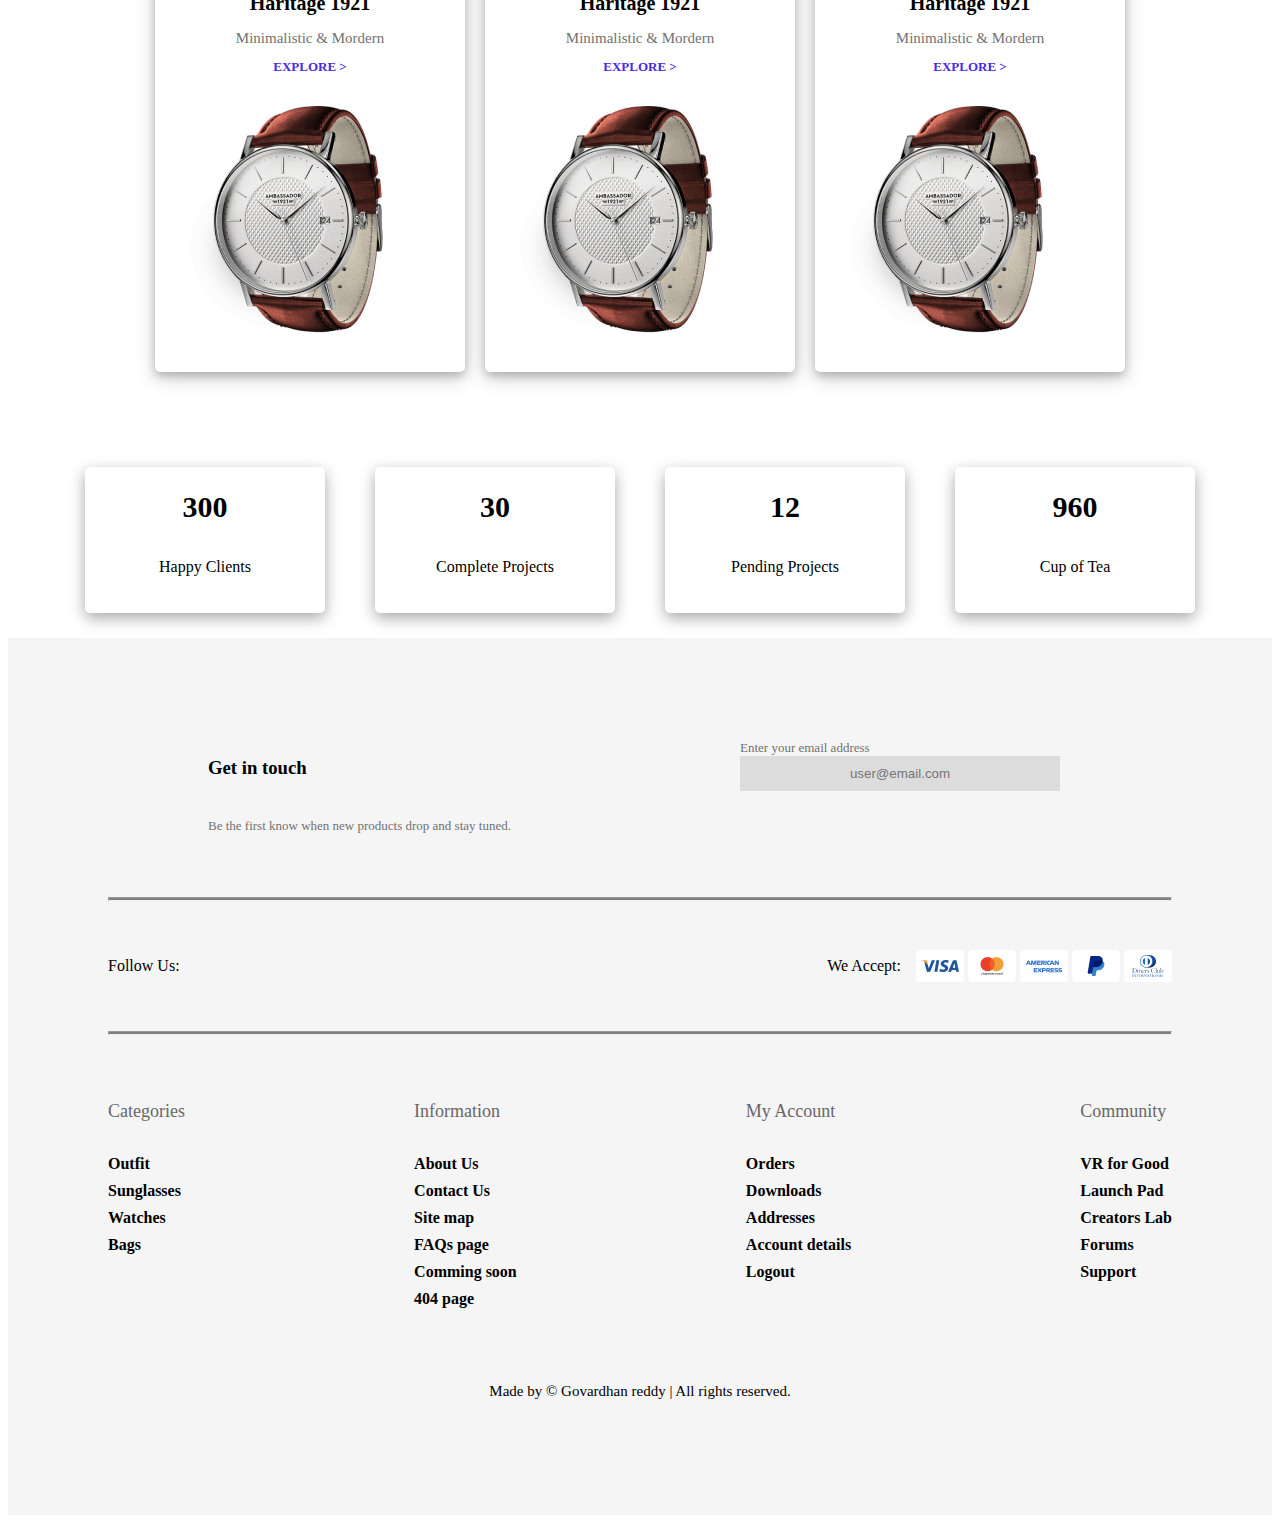
==== commit c5b77485: "Final Update" ====
--- a/Index.html
+++ b/Index.html
@@ -8,7 +8,7 @@
     <link rel="stylesheet" href="https://cdnjs.cloudflare.com/ajax/libs/font-awesome/6.4.2/css/all.min.css"
         integrity="sha512-z3gLpd7yknf1YoNbCzqRKc4qyor8gaKU1qmn+CShxbuBusANI9QpRohGBreCFkKxLhei6S9CQXFEbbKuqLg0DA=="
         crossorigin="anonymous" referrerpolicy="no-referrer" />
-    
+
     <title>Watch.com</title>
 
 </head>
@@ -18,7 +18,8 @@
         <header class="countainer-1">
             <ul class="Logo">
                 <li>
-                    <a href="http://127.0.0.1:5500/Index.html#"><img class="logo-img" src="./images/Logo.jpeg" alt="Logo"></a>
+                    <a href="http://127.0.0.1:5500/Index.html#"><img class="logo-img" src="./images/Logo.jpeg"
+                            alt="Logo"></a>
                 </li>
                 <li>
 
@@ -29,15 +30,17 @@
                             <div id="bar3" class="bar"></div>
                         </div>
                     </div>
-                
+                    <div class="overlay hidden"></div>
+
                     <div class="menu-box">
                         <div>
                             <div class="dropdown-menu">
                                 <ul class="dropdown">
-                                    <li class="list"><a href="#">ARTS & CRAFTS <i class="fa-solid fa-angle-right"></i></a>
+                                    <li class="list"><a href="#">ARTS & CRAFTS <i
+                                                class="fa-solid fa-angle-right"></i></a>
                                         <div class="New-trends">
                                             <ul class="New_options">
-                                                <li >
+                                                <li>
                                                     <h3>New Arrivals</h3>
                                                 </li>
                                                 <li>Dressess</li>
@@ -60,7 +63,7 @@
                                             </ul>
                                         </div>
                                     </li>
-                
+
                                     <li class="list"><a href="#">FASHON<i class="fa-solid fa-angle-right"></i></a>
                                         <div class="New-trends">
                                             <ul class="New_options">
@@ -87,7 +90,8 @@
                                             </ul>
                                         </div>
                                     </li>
-                                    <li class="list"><a href="#">HEALTH & HOUSEHOLD<i class=" fa-solid fa-angle-right"></i></a>
+                                    <li class="list"><a href="#">HEALTH & HOUSEHOLD<i
+                                                class=" fa-solid fa-angle-right"></i></a>
                                         <div class="New-trends">
                                             <ul class="New_options">
                                                 <li class="">
@@ -113,7 +117,8 @@
                                             </ul>
                                         </div>
                                     </li>
-                                    <li class="list"><a href="#">BAGES & SHOES<i class="fa-solid fa-angle-right"></i></a>
+                                    <li class="list"><a href="#">BAGES & SHOES<i
+                                                class="fa-solid fa-angle-right"></i></a>
                                         <div class="New-trends">
                                             <ul class="New_options">
                                                 <li class="">
@@ -139,7 +144,8 @@
                                             </ul>
                                         </div>
                                     </li>
-                                    <li class="list"><a href="#">JEWELRY & WATCHS<i class=" fa-solid fa-angle-right"></i></a>
+                                    <li class="list"><a href="#">JEWELRY & WATCHS<i
+                                                class=" fa-solid fa-angle-right"></i></a>
                                         <div class="New-trends">
                                             <ul class="New_options">
                                                 <li class="">
@@ -165,7 +171,8 @@
                                             </ul>
                                         </div>
                                     </li>
-                                    <li class="list"><a href="#">BEAUTY & HEALTH<i class="fa-solid fa-angle-right"></i></a>
+                                    <li class="list"><a href="#">BEAUTY & HEALTH<i
+                                                class="fa-solid fa-angle-right"></i></a>
                                         <div class="New-trends">
                                             <ul class="New_options">
                                                 <li class="">
@@ -217,7 +224,8 @@
                                             </ul>
                                         </div>
                                     </li>
-                                    <li class="list"><a href="#">HOME & GARDEN<i class=" fa-solid fa-angle-right"></i></a>
+                                    <li class="list"><a href="#">HOME & GARDEN<i
+                                                class=" fa-solid fa-angle-right"></i></a>
                                         <div class="New-trends">
                                             <ul class="New_options">
                                                 <li class="">
@@ -246,12 +254,12 @@
                                 </ul>
                             </div>
                         </div>
-                
-                
+
+
                     </div>
 
 
-                    
+
 
                 </li>
                 <li>
@@ -265,12 +273,36 @@
                 </li>
                 <li>
                     <input type="search" name="search" id="search" placeholder="search...">
+
                 </li>
                 <li class="icon-1">
                     <i class="fa fa-search" aria-hidden="true"></i>
                 </li>
                 <li class="icon-2">
-                    <a href="#"><i class="fa fa-user" aria-hidden="true"></i></a>
+                    <!------------------ my profile--------------- -->
+                    <i id="profile" class="fa fa-user" aria-hidden="true"></i>
+                    <div class="My-Profile">
+                        <div class="sub-profile">
+                            <i class="fa fa-user" aria-hidden="true"></i>
+                            <span>My Profile</span>
+                        </div>
+
+
+                        <div class="sub-profile">
+                            <i class="fa fa-cog" aria-hidden="true"></i>
+                            <span>Settings</span>
+                        </div>
+                        <div class="sub-profile">
+                            <i class="fa fa-bell" aria-hidden="true"></i>
+                            <span>Notifications</span>
+                        </div>
+                        <div class="sub-profile">
+                            <i class="fa fa-sign-out" aria-hidden="true"></i>
+                            <span>Logout</span>
+                        </div>
+                    </div>
+
+
 
                 </li>
                 <li class="icon-3">
@@ -279,10 +311,6 @@
             </ul>
         </header>
     </nav>
-
-
-
-
 
     <!-- --------------------------carousel-item-------------------------------->
     <div class="container">
@@ -295,9 +323,7 @@
                             the traditionalists of
                             today
                         </p>
-                        <span class="content-2">EXPLORE COLLECTION</span><BR></BR>
-
-
+                        <span class="content-2">EXPLORE COLLECTION</span>
                     </div>
                 </section>
                 <section class="sub-slider-2">
@@ -307,11 +333,8 @@
                             the traditionalists of
                             today
                         </p>
-                        <span class="content-2">EXPLORE COLLECTION</span><BR></BR>
-
-
+                        <span class="content-2">EXPLORE COLLECTION</span>
                     </div>
-
                 </section>
                 <section class="sub-slider-3">
                     <div class="content">
@@ -320,16 +343,13 @@
                             the traditionalists of
                             today
                         </p>
-                        <span class="content-2">EXPLORE COLLECTION</span><BR></BR>
-
-
+                        <span class="content-2">EXPLORE COLLECTION</span>
                     </div>
-
                 </section>
             </div>
             <div class="controls">
-                <span class="arrow  left"><i class="fa-solid fa-angle-left fa-beat fa-2xl"></i></span>
-                <span class="arrow right"><i class="fa-solid fa-angle-right fa-beat  fa-2xl"></i></span>
+                <span class="arrow  left"><i class="fa-solid fa-angle-left fa-xl"></i></span>
+                <span class="arrow right"><i class="fa-solid fa-angle-right fa-xl"></i></span>
                 <ul class="disk">
                     <li class="selected"> </li>
                     <li></li>
@@ -337,28 +357,26 @@
                 </ul>
             </div>
         </div>
-    </div><br>
-    <marquee width="100%" direction="right"><h2>Offer Expiring Soon</h2></marquee><br>
+    </div><br><br>
 
     <!---------------------features of first page-------------------------->
 
     <section class="features">
         <div class="sub-features-1">
-            <i class="  features-icon1 fa-solid fa-truck-fast fa-beat fa-2xl"
-                style="color: rgb(4, 4, 124);"></i><br><br>
+            <i class="  features-icon1 fa-solid fa-truck-fast  fa-2xl" style="color: rgb(4, 4, 124);"></i><br><br>
             <h3>Two-hour delivery</h3>
             <p class="p1">Available in most metors on selected in-stok products</p>
             <p id="p-1"><a class="a-1" href="https://about.google/products/">LEARN MORE</a></p><br>
         </div>
         <div class="sub-features-2">
-            <i class=" features-icon2 fa fa-commenting fa-beat fa-2xl" style="color: rgb(4, 4, 124);"
+            <i class=" features-icon2 fa fa-commenting  fa-2xl" style="color: rgb(4, 4, 124);"
                 aria-hidden="true"></i><br><br>
             <h3>Two-hour delivery</h3>
             <p>Available in most metors on selected in-stok products</p>
             <p id="p2"><a class="a-2" href="#">CONTACT US</a></p><br>
         </div>
         <div class="sub-features-3">
-            <i class=" features-icon3 fa fa-credit-card-alt fa-beat fa-2xl " style="color: rgb(4, 4, 124);"
+            <i class=" features-icon3 fa fa-credit-card-alt  fa-2xl " style="color: rgb(4, 4, 124);"
                 aria-hidden="true"></i><br><br>
             <h3>Two-hour delivery</h3>
             <p>Available in most metors on selected in-stok products</p>
@@ -585,7 +603,7 @@
             <img class="all-VR1" src="./images/thunb-3.jpg" alt="thunb-3">
             <img class="all-VR1" src="./images/thunb-4.jpg" alt="thunb-4">
             <img class="all-VR1" src="./images/thunb-5.jpg" alt="thunb-5">
-            
+
         </div>
 
     </section>
@@ -598,7 +616,7 @@
                 <h3 class="haritage-watch-heading">Haritage 1921</h3>
                 <p class="haritage-watch-para">Minimalistic & Mordern</p>
                 <a class="haritage-watch-explore" href="#">EXPLORE ></a>
-            </div> 
+            </div>
             <div>
                 <img src="./images/product-4.jpg" alt="Haritage-watch-image">
             </div>
@@ -608,7 +626,7 @@
                 <h3 class="haritage-watch-heading">Haritage 1921</h3>
                 <p class="haritage-watch-para">Minimalistic & Mordern</p>
                 <a class="haritage-watch-explore" href="#">EXPLORE ></a>
-            </div> 
+            </div>
             <div>
                 <img src="./images/product-4.jpg" alt="Haritage-watch-image">
             </div>
@@ -618,7 +636,7 @@
                 <h3 class="haritage-watch-heading">Haritage 1921</h3>
                 <p class="haritage-watch-para">Minimalistic & Mordern</p>
                 <a class="haritage-watch-explore" href="#">EXPLORE ></a>
-            </div> 
+            </div>
             <div>
                 <img src="./images/product-4.jpg" alt="Haritage-watch-image">
             </div>
@@ -643,12 +661,12 @@
             <p>Pending Projects</p>
         </div>
         <div class="boxes">
-            <div><i class="fa-solid fa-mug-hot fa-2xl" ></i></div>
+            <div><i class="fa-solid fa-mug-hot fa-2xl"></i></div>
             <h3>960</h3>
             <p>Cup of Tea</p>
         </div>
     </section>
-</main>
+    </main>
     <!-- About clients and project section ends -->
     <!-- Footer Section Starts-->
     <footer>
@@ -656,115 +674,115 @@
         <section class="footer-section1">
             <div class="get-in-touch">
                 <h3 class="get-in-touch-heading">Get in touch</h3>
-            <p class="get-in-touch-para">Be the first know when new products drop and stay tuned.</p>
-        </div>
-        <div class="email-address">
-            <label class="email-lable" for="email">Enter your email address</label><br>
-            <i class="fa-solid fa-user user-icon"></i>
-            <input class="email-input" type="email" placeholder=" user@email.com " />
-            <i class="fa-solid fa-forward arrow"></i>
-        </div>
-    </section>
-    <!-- footer 1nd section ends -->
-    <hr>
-    <!-- footer 2nd section starts -->
-    <section class="footer-section2">
-        <div class="follow-us">
-            <span class="follow-us-para">Follow Us:</span>
-            <a href=""><i class="fa-brands fa-facebook-f fa-xl"></i></a>
-            <a href=""><i class="fa-brands fa-twitter fa-xl"></i></a>
-            <a href=""><i class="fa-brands fa-linkedin fa-xl"></i></a>
-            <a href=""><i class="fa-brands fa-instagram fa-xl"></i></a>
-            <a href=""><i class="fa-brands fa-whatsapp fa-xl"></i></a>
-        </div>
-        <div class="payment">
-            <p class="we-accept">We Accept:</p>
-            <img src="./images/payment.png" alt="payment-image">
-        </div>
-    </section>
-    <!-- footer 2nd section ends -->
-    <hr>
-    <!-- Main footer -->
-    <section class="page_info">
-        <div>
-            <p>Categories</p>
-            <ul>
-                <li>
-                   <b>Outfit</b>
-                </li>
-                <li>
-                    <b>Sunglasses</b>
-                </li>
-                <li>
-                    <b> Watches</b>
-                </li>
-                <li>
-                    <b> Bags</b>
-                </li>
-            </ul>
-        </div>
-        <div>
-            <p>Information</p>
-            <ul>
-                <li>
-                   <b>About Us</b>
-                </li>
-                <li>
-                    <b>Contact Us</b>
-                </li>
-                <li>
-                    <b>Site map</b>
-                </li>
-                <li>
-                    <b>FAQs page</b>
-                </li>
-                <li>
-                    <b>Comming soon</b>
-                </li>
-                <li>
-                    <b>404 page</b>
-                </li>
-            </ul>
-        </div>
-        <div>
-            <p>My Account</p>
-            <li>
-                <b>Orders</b>
-             </li>
-             <li>
-                 <b>Downloads</b>
-             </li>
-             <li>
-                 <b>Addresses</b>
-             </li>
-             <li>
-                 <b>Account details</b>
-             </li>
-             <li>
-                 <b>Logout</b>
-             </li>
-        </div>
-        <div>
-            <p>Community</p>
-            <li>
-                <b>VR for Good</b>
-             </li>
-             <li>
-                 <b>Launch Pad</b>
-             </li>
-             <li>
-                 <b>Creators Lab</b>
-             </li>
-             <li>
-                 <b>Forums</b>
-             </li>
-             <li>
-                 <b>Support</b>
-             </li>
-        </div>
-    </section>
-    <p class="copyrights">Made by © Govardhan reddy | All rights reserved.</p>
-</footer>
+                <p class="get-in-touch-para">Be the first know when new products drop and stay tuned.</p>
+            </div>
+            <div class="email-address">
+                <label class="email-lable" for="email">Enter your email address</label><br>
+                <i class="fa-solid fa-user user-icon"></i>
+                <input class="email-input" type="email" placeholder=" user@email.com " />
+                <i class="fa-solid fa-forward arrow"></i>
+            </div>
+        </section>
+        <!-- footer 1nd section ends -->
+        <hr>
+        <!-- footer 2nd section starts -->
+        <section class="footer-section2">
+            <div class="follow-us">
+                <span class="follow-us-para">Follow Us:</span>
+                <a href="#"><i class="fa-brands fa-facebook-f fa-xl"></i></a>
+                <a href="#"><i class="fa-brands fa-twitter fa-xl"></i></a>
+                <a href="#"><i class="fa-brands fa-linkedin fa-xl"></i></a>
+                <a href="#"><i class="fa-brands fa-instagram fa-xl"></i></a>
+                <a href="#"><i class="fa-brands fa-whatsapp fa-xl"></i></a>
+            </div>
+            <div class="payment">
+                <p class="we-accept">We Accept:</p>
+                <img src="./images/payment.png" alt="payment-image">
+            </div>
+        </section>
+        <!-- footer 2nd section ends -->
+        <hr>
+        <!-- Main footer -->
+        <section class="page_info">
+            <div>
+                <p>Categories</p>
+                <ul>
+                    <li>
+                        <b>Outfit</b>
+                    </li>
+                    <li>
+                        <b>Sunglasses</b>
+                    </li>
+                    <li>
+                        <b> Watches</b>
+                    </li>
+                    <li>
+                        <b> Bags</b>
+                    </li>
+                </ul>
+            </div>
+            <div>
+                <p>Information</p>
+                <ul>
+                    <li>
+                        <b>About Us</b>
+                    </li>
+                    <li>
+                        <b>Contact Us</b>
+                    </li>
+                    <li>
+                        <b>Site map</b>
+                    </li>
+                    <li>
+                        <b>FAQs page</b>
+                    </li>
+                    <li>
+                        <b>Comming soon</b>
+                    </li>
+                    <li>
+                        <b>404 page</b>
+                    </li>
+                </ul>
+            </div>
+            <div>
+                <p>My Account</p>
+                <li>
+                    <b>Orders</b>
+                </li>
+                <li>
+                    <b>Downloads</b>
+                </li>
+                <li>
+                    <b>Addresses</b>
+                </li>
+                <li>
+                    <b>Account details</b>
+                </li>
+                <li>
+                    <b>Logout</b>
+                </li>
+            </div>
+            <div>
+                <p>Community</p>
+                <li>
+                    <b>VR for Good</b>
+                </li>
+                <li>
+                    <b>Launch Pad</b>
+                </li>
+                <li>
+                    <b>Creators Lab</b>
+                </li>
+                <li>
+                    <b>Forums</b>
+                </li>
+                <li>
+                    <b>Support</b>
+                </li>
+            </div>
+        </section>
+        <p class="copyrights">Made by © Govardhan reddy | All rights reserved.</p>
+    </footer>
     <!-- Footer Section ends-->
 
 
@@ -772,6 +790,7 @@
 
     <script src="./Menu.js"></script>
     <script src="Carousel.js"></script>
+    <script src="My-profile.js"></script>
 
 
 
--- a/Header.css
+++ b/Header.css
@@ -6,71 +6,86 @@
 
 
  /* -------------------header style------------------ */
- .Countainer-1,
- .Logo {
-     display: flex;
-     /* justify-content: center; */
-     align-items: center;
- }
-
- .logo-img{
-     width: 160px;
-     margin-left: 200px;
-     margin-right: 30px;
- }
-
- #dropbtn {
-     margin-right: 30px;
-
-
- }
-
- .Logo,li {
-     list-style: none;
-
- }
-
- .All {
-     padding: 7.4px;
-     border: 1px solid black;
-     border-radius: 3px 0px 0px 3px;
- }
-
- #search {
-     border: 2px 0px 2px 2px solid black;
-     padding: 7px;
-     width: 500px;
- }
-
- .icon-1 {
-     color: white;
-     background-color: rgb(56, 56, 230);
-     border: 1px solid rgb(56, 56, 230);
-     padding: 7px;
-     border-radius: 0px 3px 3px 0px;
- }
-
- .icon-2 {
-     margin-left: 30px;
- }
-
- .icon-2 {
-     margin-right: 20px;
-
- }
- #navigation{
+ nav {
+    position: relative;
+    z-index: 2;
+}
+
+
+.Countainer-1,
+.Logo {
+    display: flex;
+    justify-content: center;
+    align-items: center;
+    height: 50px;
+}
+
+.logo-img {
+    width: 160px;
+
+    /* margin-left: 200px; */
+    /* margin-right: 30px; */
+}
+
+#dropbtn {
+    margin-right: 30px;
+
+
+}
+
+.Logo,
+li {
+    list-style: none;
+
+}
+
+.All {
+    padding: 7.4px;
+    border: 1px solid black;
+    border-radius: 3px 0px 0px 3px;
+}
+
+#search {
+    border: 5px 0px 2px 2px solid black;
+    padding: 7px;
+    width: 500px;
+
+}
+
+.icon-1 {
+    color: white;
+    background-color: rgb(56, 56, 230);
+    border: 1px solid rgb(56, 56, 230);
+    padding: 7px;
+    border-radius: 0px 3px 3px 0px;
+    cursor: pointer;
+}
+
+.icon-2 {
+    margin-left: 30px;
+}
+
+.icon-2 {
+    margin-right: 20px;
+
+}
+
+/* ------------------------------------Menu---------------------------------- */
+#navigation {
     margin: 5px 20px 0px 15px;
- }
-
- /* ------------------------------------Menu---------------------------------- */
- #menu {
+    z-index: 1;
+
+}
+
+#menu {
     width: 35px;
     height: 20px;
     margin: 35px 0 20px 20px;
     cursor: pointer;
-    z-index: 100;
-    background-color: white; 
-}
+    /* z-index: 1; */
+    background-color: white;
+}
+
 .bar {
     height: 5px;
     width: 30px;
@@ -83,33 +98,45 @@
 #bar1 {
     transform: translateY(-4px);
 }
+
 #bar3 {
     transform: translateY(4px);
 }
+
 #menu.icon {
-    background-color: blue; 
+    background-color: blue;
     padding: 9px 0px 2px 5px;
     border-radius: 3px;
 }
+
 #menu.icon .bar {
-    background-color: white; 
-}
+    background-color: white;
+}
+
 .icon #bar1 {
     transform: translateY(4px) rotate(-45deg);
 }
+
 .icon #bar3 {
     transform: translateY(-6px) rotate(45deg);
 }
+
 .icon #bar2 {
     opacity: 0;
 }
-.menu-box{
+
+.menu-box {
+    position: absolute;
+    top: 100%;
+    left: 400px;
+    z-index: 3;
     display: none;
 }
+
 .New-trends {
     display: grid;
-    grid-template-columns: repeat(2,1fr);
-    display: none;  
+    grid-template-columns: repeat(2, 1fr);
+    display: none;
 }
 
 #dropbtn {
@@ -125,6 +152,7 @@
     width: 300px;
     border-radius: 5px;
     margin-left: 30px;
+
 }
 
 .dropdown,
@@ -134,6 +162,7 @@
     list-style: none;
     color: black;
     padding: 0px;
+
 }
 
 .list:hover {
@@ -152,6 +181,47 @@
     padding-left: 10px;
 }
 
+/* @media (max-width: 768px) {
+
+    .Countainer-1,
+    .Logo {
+        flex-direction: column;
+        height: auto;
+    }
+
+    .menu-box {
+        position: relative;
+        left: 0;
+        display: none;
+    }
+
+    .Logo li {
+        padding: 5px 0;
+    }
+
+    #menu {
+        display: block;
+        margin: 0;
+    }
+
+    .bar {
+        height: 3px;
+        width: 25px;
+        background-color: black;
+        margin: 3px 0;
+        border-radius: 3px;
+    }
+
+    #search {
+        width: 100%;
+        margin: 10px 0;
+    }
+
+    .icon-2,
+    .icon-3 {
+        margin: 10px 0;
+    }
+} */
 
 
 /*----------- countainer ------------ */
@@ -190,118 +260,174 @@
     margin-top: -10px;
     display: flex;
 }
-  
+
+/* ------------------my profile------------- */
+.My-Profile {
+    position: absolute;
+    margin: 0px;
+    padding: 15pxpx;
+    box-sizing: border-box;
+    width: 200px;
+    height: 200px;
+    display: none;
+    z-index: 5;
+    cursor: pointer;
+
+}
+
+#profile {
+    cursor: pointer;
+}
+
+.sub-profile {
+    background-color: whitesmoke;
+    padding: 15px;
+
+
+}
+
+.sub-profile:hover {
+    color: white;
+    border-radius: 5px;
+    background-color: blue;
+    z-index: 10;
+}
 
  /* ----------------------------------------------------carousel-item---------------------------------------- */
 
  .container {
-    width: 100%;
-    margin: 20px auto;
-
-}
-
-.carousel {
-    /* border: 2px solid #ccc; */
-    height: 500px;
-    position: relative;
-    overflow: hidden;
-
-
-}
-
-.slider {
-    height: 100%;
-    display: flex;
-    width: 300%;
-    /* border: 1px solid red; */
-    transition: all 0.3s;
-
-
-}
-
-.slider section {
-    flex-basis: 100%;
-    display: flex;
-    justify-content: center;
-    align-items: center;
-
-}
-
-.sub-slider-1 {
-    background-image: url(./images/banner-1.jpg);
-    width: 100%;
-}
-
-.content {
-    border: 1px solid white;
-    background-color: white;
-    padding: 10px;
-    width: 400px;
-    margin-left: -1000px;
+     margin: 0px;
+     padding: 0px;
+     box-sizing: border-box;
+     width: 100%;
+     margin: 20px auto;
+
+ }
+
+ .carousel {
     
-}
-
-.content-1 {
-    font-size: 45px;
-}
-
-.content-2 {
-    font-weight: bold;
-    color: rgb(0, 0, 183);
-}
-
-.sub-slider-2 {
-    background-image: url(./images/banner-2.jpg);
-    width: 100%;
-}
-
-.sub-slider-3 {
-    background-image: url(./images/banner-3.jpg);
-    width: 100%;
-}
-
-.controls .arrow {
-    position: absolute;
-    top: 50%;
-    cursor: pointer;
-    transform: translateY(-50%);
-}
-
-.arrow.left {
-    left: 10px;
-}
-
-.arrow.right {
-    right: 10px;
-}
-
-.controls ul {
-    position: absolute;
-    bottom: 20px;
-    left: 50%;
-    transform: translate(-50%);
-    list-style: none;
-    display: flex;
-    justify-content: center;
-    align-items: center;
-    padding: 0px;
-    margin: 0px;
-}
-
-.controls ul li {
-    width: 10px;
-    height: 10px;
-    border: 2px solid black;
-    border-radius: 10px;
-    margin: 10px;
-    /* background-color: white; */
-    cursor: pointer;
-}
-
-.controls ul li.selected {
-    background: transparent;
-    background-color: white;
-}
+     height: 600px;
+     position: relative;
+     overflow: hidden;
+
+
+ }
+
+ .slider {
+     height: 100%;
+     display: flex;
+     width: 350%;
+     transition: all 0.3s;
+     transition: transform 0.3s;
+
+
+ }
+
+ .slider section {
+     flex-basis: 100%;
+     display: flex;
+     justify-content: flex-start;
+     align-items: center;
+     background-size: cover;
+     background-position: center;
+
+ }
+ .content {
+     border: 1px solid white;
+     background-color: white;
+     padding: 10px;
+     width: 400px;
+     margin-left: 50px;
+
+ }
+
+ .content-1 {
+     font-size: 45px;
+ }
+
+ .content-2 {
+     font-weight: bold;
+     color: rgb(0, 0, 183);
+ }
+
+ .sub-slider-1 {
+     background-image: url(./images/banner-1.jpg);
+     background-size: cover;
+
+ }
+
+ .sub-slider-2 {
+     background-image: url(./images/banner-2.jpg);
+     background-size: cover;
+ }
+
+ .sub-slider-3 {
+     background-image: url(./images/banner-3.jpg);
+     background-size: cover;
+ }
+
+ .controls .arrow {
+     position: absolute;
+     top: 50%;
+     cursor: pointer;
+     transform: translateY(-50%);
+ }
+
+ .arrow.left {
+     left: 10px;
+ }
+
+ .arrow.right {
+     right: 10px;
+ }
+
+ .controls ul {
+     position: absolute;
+     bottom: 20px;
+     left: 50%;
+     transform: translateX(-50%);
+     list-style: none;
+     display: flex;
+     justify-content: center;
+     align-items: center;
+     padding: 0px;
+     margin: 0px;
+ }
+
+ .controls ul li {
+     width: 10px;
+     height: 10px;
+     /* border: 2px solid black; */
+     border-radius: 10px;
+     margin: 10px;
+     background-color: rgb(255, 253, 253);
+     cursor: pointer;
+ }
+
+ .controls ul li.selected {
+     background-color: blue;
+     transform: scale(1.2);
+     box-shadow: rgba(34, 8, 0) 10px 5px 15px;
+
+ }
+
+ @media (max-width: 768px) {
+     .container {
+         width: 90%;
+
+     }
+
+     .slider section {
+         background-size: contain;
+     }
+ }
+
+ @media (max-width: 480px) {
+     .container {
+         width: 85%;
+
+     }
+ }
 
  /* --------------------features of first page--------------------- */
  .features {
@@ -530,10 +656,11 @@
 
 
  }
- .stater-plane:after{
-    content: "";
-    display: table;
-    clear: both;
+
+ .stater-plane:after {
+     content: "";
+     display: table;
+     clear: both;
  }
 
  .Stater {
@@ -557,12 +684,15 @@
      margin-left: 75px;
      margin-top: 50px;
  }
+
  label {
      color: gray;
  }
+
  .discription {
      float: left;
  }
+
  .STARTED {
      font-weight: bold;
      background-color: rgb(56, 56, 230);
@@ -572,199 +702,242 @@
      border-radius: 5px;
      width: 100%;
  }
+
  /* ----------------All-in-one VR---------------------- */
- .All-in-one_VR{
-    width: 100%;
-    /* height: 700px; */
-    background-color: whitesmoke;
- }
-.sub-VR{
-
-    text-align: center;
-    padding-top: 50px;
- }
- .sub-VR1{
-    color: rgb(83, 83, 83);
-    /* display: inline; */
- }
- .sub-VR2{
-    font-size: 40px;
-    display: inline;
-
- }
- .all-VR{
-   text-align: center;
-   
- }
- .all-VR1{
- width: 70px; 
- margin: 10px; 
- border-radius: 5px;
-}
-.all-VR1:hover{
-    transform: scale(1.2);
-    transition: 0.3s;
-    box-shadow: 0 4px 8px 0 rgba(0, 0, 0, 0.6), 0 6px 20px 0 rgba(0, 0, 0, 0.19);
+ .All-in-one_VR {
+     width: 100%;
+     /* height: 700px; */
+     background-color: whitesmoke;
+ }
+
+ .sub-VR {
+
+     text-align: center;
+     padding-top: 50px;
+ }
+
+ .sub-VR1 {
+     color: rgb(83, 83, 83);
+     /* display: inline; */
+ }
+
+ .sub-VR2 {
+     font-size: 40px;
+     display: inline;
+
+ }
+
+ .all-VR {
+     text-align: center;
+
+ }
+
+ .all-VR1 {
+     width: 70px;
+     margin: 10px;
+     border-radius: 5px;
+ }
+
+ .all-VR1:hover {
+     transform: scale(1.2);
+     transition: 0.3s;
+     box-shadow: 0 4px 8px 0 rgba(0, 0, 0, 0.6), 0 6px 20px 0 rgba(0, 0, 0, 0.19);
  }
 
 
  /*--------------- Haritage Watch --------------*/
-.haritage-watchs{
-    display: flex;
-    justify-content: center;
-
-    margin: 70px;
-}
-.haritage-watch{
-    text-align: center;
-    padding: 10px ;
-    margin: 0px 10px;
-    width: 290px;
-    height: 390px;
-    border-radius: 5px;
-    box-shadow: 0 4px 8px 0 rgba(0, 0, 0, 0.2), 0 6px 20px 0 rgba(0, 0, 0, 0.19);
-}
-.haritage-watch img{
-margin: 20px 0px 0px -45px;
-}
-.haritage-watch-heading,.haritage-watch-para{
-    margin-bottom: 10px;
-}
-.haritage-watch-heading{
-    font-size: 20px;
-}
-.haritage-watch-para{
-    font-size: 15px;
-    color: rgb(114, 113, 113);
-}
-.haritage-watch-explore{
-    text-decoration: none;
-    font-weight: bolder;
-    font-size: 13px;
-    color: rgb(73, 43, 226);
-}
-/* About clients and project section starts */
-.clients-project{
-    display: flex;
-    flex-wrap: wrap;
-    justify-content: center;
-}
-.boxes{
-    width: 200px;
-    margin: 25px;
-    padding: 15px 20px;
-    text-align: center;
-    box-shadow: rgba(0, 0, 0, 0.35) 0px 5px 15px;
-    border-radius: 5px;
-    line-height: 30px;
-}
-.boxes i{
-    width: 70px;
-    height: 35px;
-    background-color: rgb(56, 56, 230);
-    color: #Ffff;
-    border-radius: 50px;
-    padding-top: 33px;
-}
-.boxes h3{
-    margin-top: 10px;
-    font-size: 30px;
-}
-/* About clients and project section ends */
-/* footer section starts */
-/* section 1 */
-footer{
-    background-color: whitesmoke;
-    padding: 100px;
-}
-.footer-section1{
-    display: grid;
-    grid-template-columns: repeat(2,1fr);
-    margin-bottom: 30px;
-}
-.get-in-touch ,.email-address{
-    margin-left: 100px;
-}
-.get-in-touch-para,.email-lable,.user-icon{
-    font-size: 13px;
-    color: rgb(114, 113, 113);
-    padding:20px 0px;
-}
-.user-icon{
-    position: absolute;
-    left: 850px;
-    padding: 10px 20px;
-}
-.email-input{
-    border: none;
-    background-color: gainsboro;
-    padding: 10px;
-    width: 300px;
-    text-align: center;
-}
-.email-list{
-    display: flex;
-    list-style: none;
-}
-.arrow{
-    /* background-color: rgb(56, 56, 230); */
-    color: black;
-    padding: 9.5px;
-    border-radius: 5px;
-    position: absolute;
-    /* left: 1150px; */
-}
-footer hr{
-    height: 2px;
-    background-color: gray;
-}
-/* section 2 */
-.footer-section2,.payment{
-    margin: 20px 0px;
-    display: flex;
-    justify-content: space-between;
-    align-items: center;
-}
-.follow-us .fa-brands{
-    padding: 0px 6px;
-    color: rgb(56, 56, 230);
-    
-}
-.we-accept{
-    padding-right: 15px;
-}
-.footer_part{
-    padding: 50px;
-}
-.footer_starting_part{
-    padding: 20px 20px;
-    display: grid;
-    grid-template-columns: repeat(2,1fr);
-}
-.social_media_icons,.we_accept_payments{
-    display: grid;
-    grid-template-columns: 20% 50%;
-}
-.page_info{
-    display: flex;
-    padding: 40px 0px;
-    justify-content: space-between;
-}
-.page_info p{
-    color:rgb(105, 102, 102);
-    font-size: 18px;
-    padding-bottom: 10px;
-}
-.page_info ul{
-    padding: 0px;
-}
-.page_info li{
-    list-style: none;
-    line-height: 27px;
-}
-.copyrights{
-    text-align: center;
-    font-size: 15px;
-}
-/* footer section ends */
- 
+ .haritage-watchs {
+     display: flex;
+     justify-content: center;
+
+     margin: 70px;
+ }
+
+ .haritage-watch {
+     text-align: center;
+     padding: 10px;
+     margin: 0px 10px;
+     width: 290px;
+     height: 390px;
+     border-radius: 5px;
+     box-shadow: 0 4px 8px 0 rgba(0, 0, 0, 0.2), 0 6px 20px 0 rgba(0, 0, 0, 0.19);
+ }
+
+ .haritage-watch img {
+     margin: 20px 0px 0px -45px;
+ }
+
+ .haritage-watch-heading,
+ .haritage-watch-para {
+     margin-bottom: 10px;
+ }
+
+ .haritage-watch-heading {
+     font-size: 20px;
+ }
+
+ .haritage-watch-para {
+     font-size: 15px;
+     color: rgb(114, 113, 113);
+ }
+
+ .haritage-watch-explore {
+     text-decoration: none;
+     font-weight: bolder;
+     font-size: 13px;
+     color: rgb(73, 43, 226);
+ }
+
+ /* About clients and project section starts */
+ .clients-project {
+     display: flex;
+     flex-wrap: wrap;
+     justify-content: center;
+ }
+
+ .boxes {
+     width: 200px;
+     margin: 25px;
+     padding: 15px 20px;
+     text-align: center;
+     box-shadow: rgba(0, 0, 0, 0.35) 0px 5px 15px;
+     border-radius: 5px;
+     line-height: 30px;
+ }
+
+ .boxes i {
+     width: 70px;
+     height: 35px;
+     background-color: rgb(56, 56, 230);
+     color: #Ffff;
+     border-radius: 50px;
+     padding-top: 33px;
+ }
+
+ .boxes h3 {
+     margin-top: 10px;
+     font-size: 30px;
+ }
+
+ /* About clients and project section ends */
+ /* footer section starts */
+ /* section 1 */
+ footer {
+     background-color: whitesmoke;
+     padding: 100px;
+ }
+
+ .footer-section1 {
+     display: grid;
+     grid-template-columns: repeat(2, 1fr);
+     margin-bottom: 30px;
+ }
+
+ .get-in-touch,
+ .email-address {
+     margin-left: 100px;
+ }
+
+ .get-in-touch-para,
+ .email-lable,
+ .user-icon {
+     font-size: 13px;
+     color: rgb(114, 113, 113);
+     padding: 20px 0px;
+ }
+
+ .user-icon {
+     position: absolute;
+     left: 850px;
+     padding: 10px 20px;
+ }
+
+ .email-input {
+     border: none;
+     background-color: gainsboro;
+     padding: 10px;
+     width: 300px;
+     text-align: center;
+ }
+
+ .email-list {
+     display: flex;
+     list-style: none;
+ }
+
+ .arrow {
+     /* background-color: rgb(56, 56, 230); */
+     color: black;
+     padding: 9.5px;
+     border-radius: 5px;
+     position: absolute;
+     /* left: 1150px; */
+ }
+
+ footer hr {
+     height: 2px;
+     background-color: gray;
+ }
+
+ /* section 2 */
+ .footer-section2,
+ .payment {
+     margin: 20px 0px;
+     display: flex;
+     justify-content: space-between;
+     align-items: center;
+ }
+
+ .follow-us .fa-brands {
+     padding: 0px 6px;
+     color: rgb(56, 56, 230);
+
+ }
+
+ .we-accept {
+     padding-right: 15px;
+ }
+
+ .footer_part {
+     padding: 50px;
+ }
+
+ .footer_starting_part {
+     padding: 20px 20px;
+     display: grid;
+     grid-template-columns: repeat(2, 1fr);
+ }
+
+ .social_media_icons,
+ .we_accept_payments {
+     display: grid;
+     grid-template-columns: 20% 50%;
+ }
+
+ .page_info {
+     display: flex;
+     padding: 40px 0px;
+     justify-content: space-between;
+ }
+
+ .page_info p {
+     color: rgb(105, 102, 102);
+     font-size: 18px;
+     padding-bottom: 10px;
+ }
+
+ .page_info ul {
+     padding: 0px;
+ }
+
+ .page_info li {
+     list-style: none;
+     line-height: 27px;
+ }
+
+ .copyrights {
+     text-align: center;
+     font-size: 15px;
+ }
+
+ /* footer section ends */